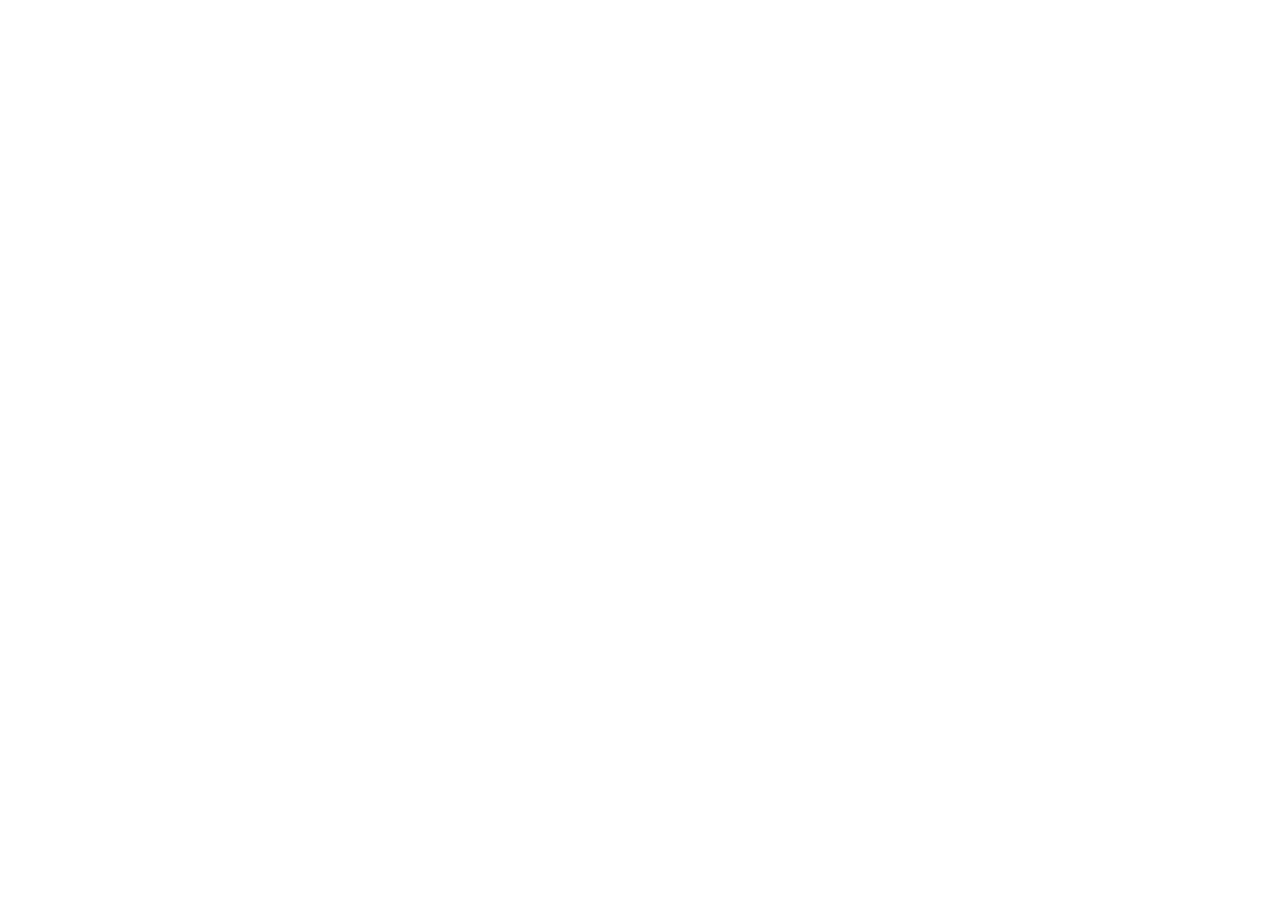
==== index.html @ 8cd9cd70 "Create index.html" ====
<!DOCTYPE html>
<html lang="en">
  <head>
    <meta charset="UTF-8" />
    <link rel="icon" type="image/svg+xml" href="/favicon.svg" />
    <meta name="viewport" content="width=device-width, initial-scale=1.0" />
    <title>Atakan Karakuş | Portfolio</title>
    <script>
      // This config is necessary to enable dark mode with the class strategy when using the CDN
      tailwind.config = {
        darkMode: 'class',
      }
    </script>
    <script src="https://cdn.tailwindcss.com"></script>
    <link rel="preconnect" href="https://fonts.googleapis.com">
    <link rel="preconnect" href="https://fonts.gstatic.com" crossorigin>
    <link href="https://fonts.googleapis.com/css2?family=Roboto:wght@300;400;500;700&display=swap" rel="stylesheet">
    <style>
      body {
        font-family: 'Roboto', sans-serif;
      }
      /* For smooth scrolling */
      html {
        scroll-behavior: smooth;
      }
      /* For typewriter cursor blinking animation */
      @keyframes blink {
        0%, 100% { opacity: 1; }
        50% { opacity: 0; }
      }
      .animate-blink {
        animation: blink 1s step-end infinite;
      }
      /* For background floating animation */
      @keyframes float {
        0% { transform: translateY(0px) rotate(0deg); }
        50% { transform: translateY(-25px) rotate(180deg); }
        100% { transform: translateY(0px) rotate(360deg); }
      }
    </style>
  <script type="importmap">
{
  "imports": {
    "react/": "https://aistudiocdn.com/react@^19.1.1/",
    "react": "https://aistudiocdn.com/react@^19.1.1",
    "react-dom/": "https://aistudiocdn.com/react-dom@^19.1.1/"
  }
}
</script>
</head>
  <body>
    <div id="root"></div>
    <script type="module" src="./index.tsx"></script>
  </body>
</html>
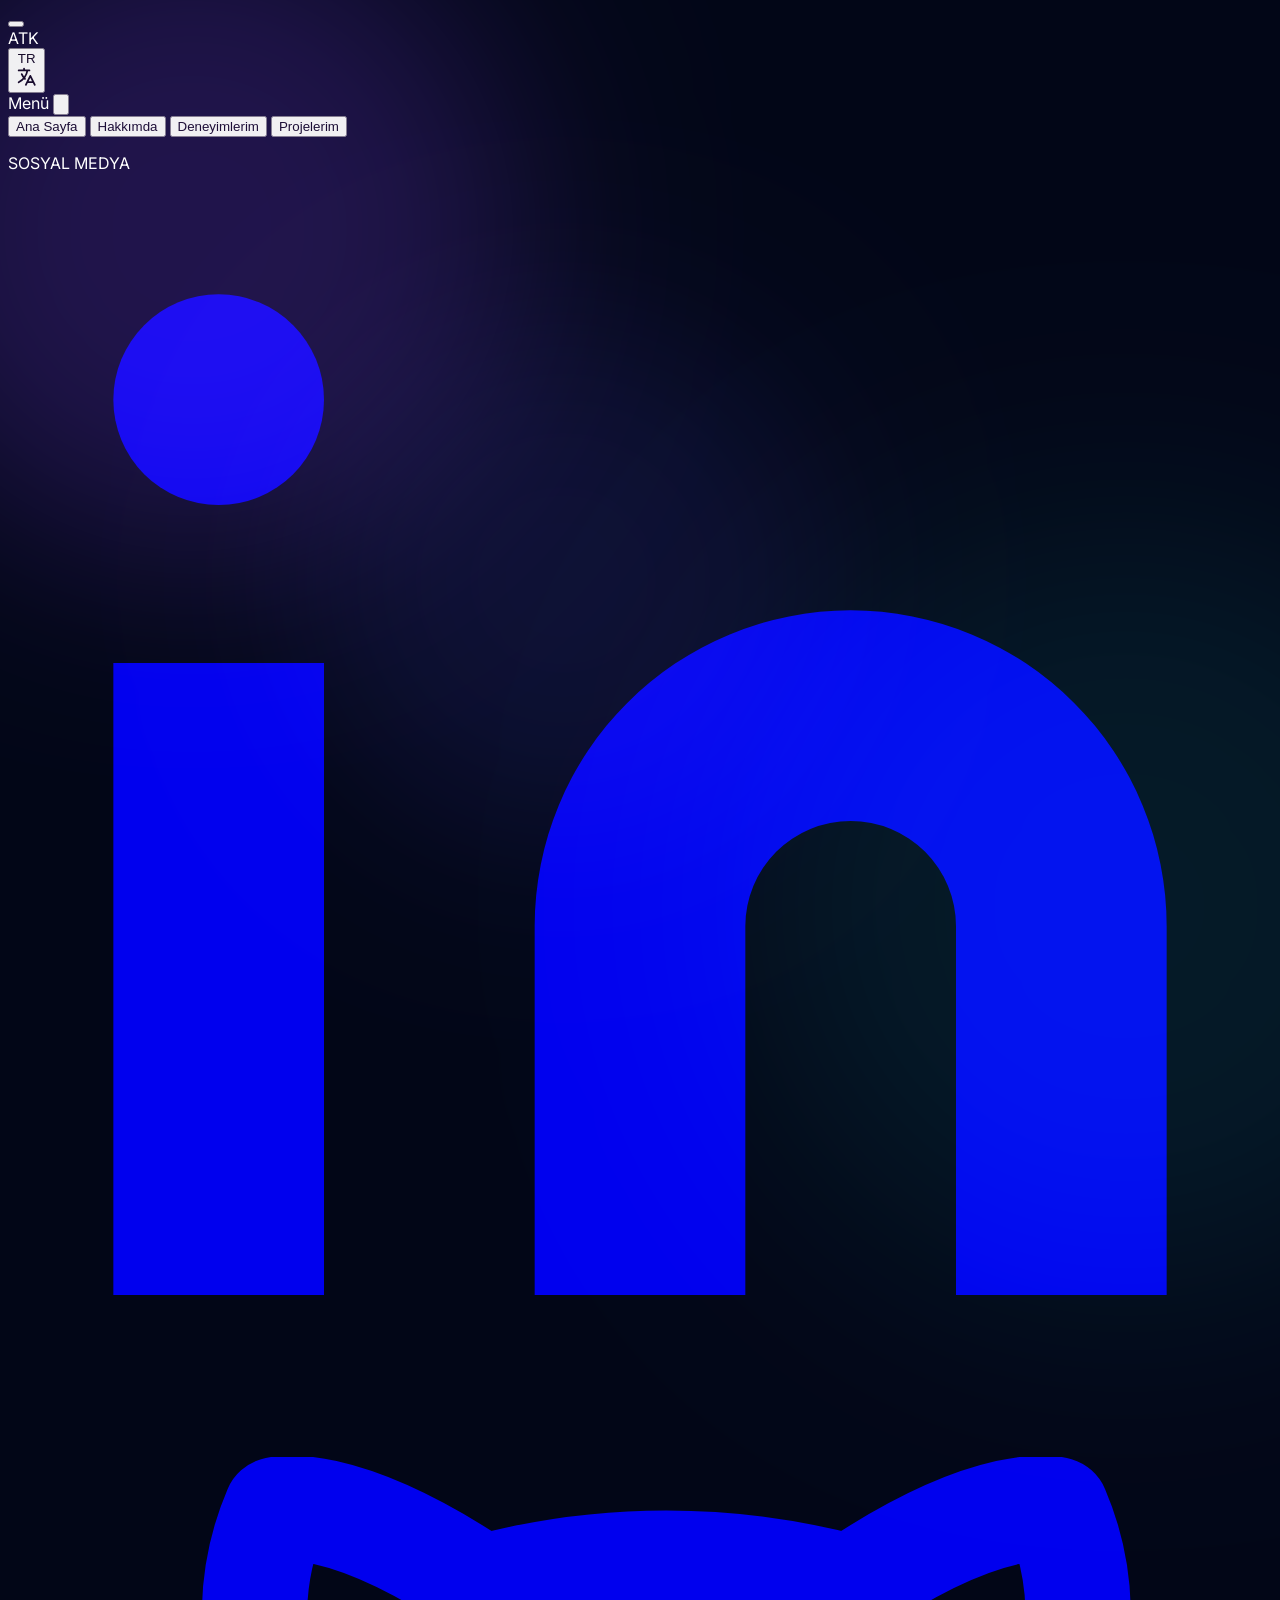
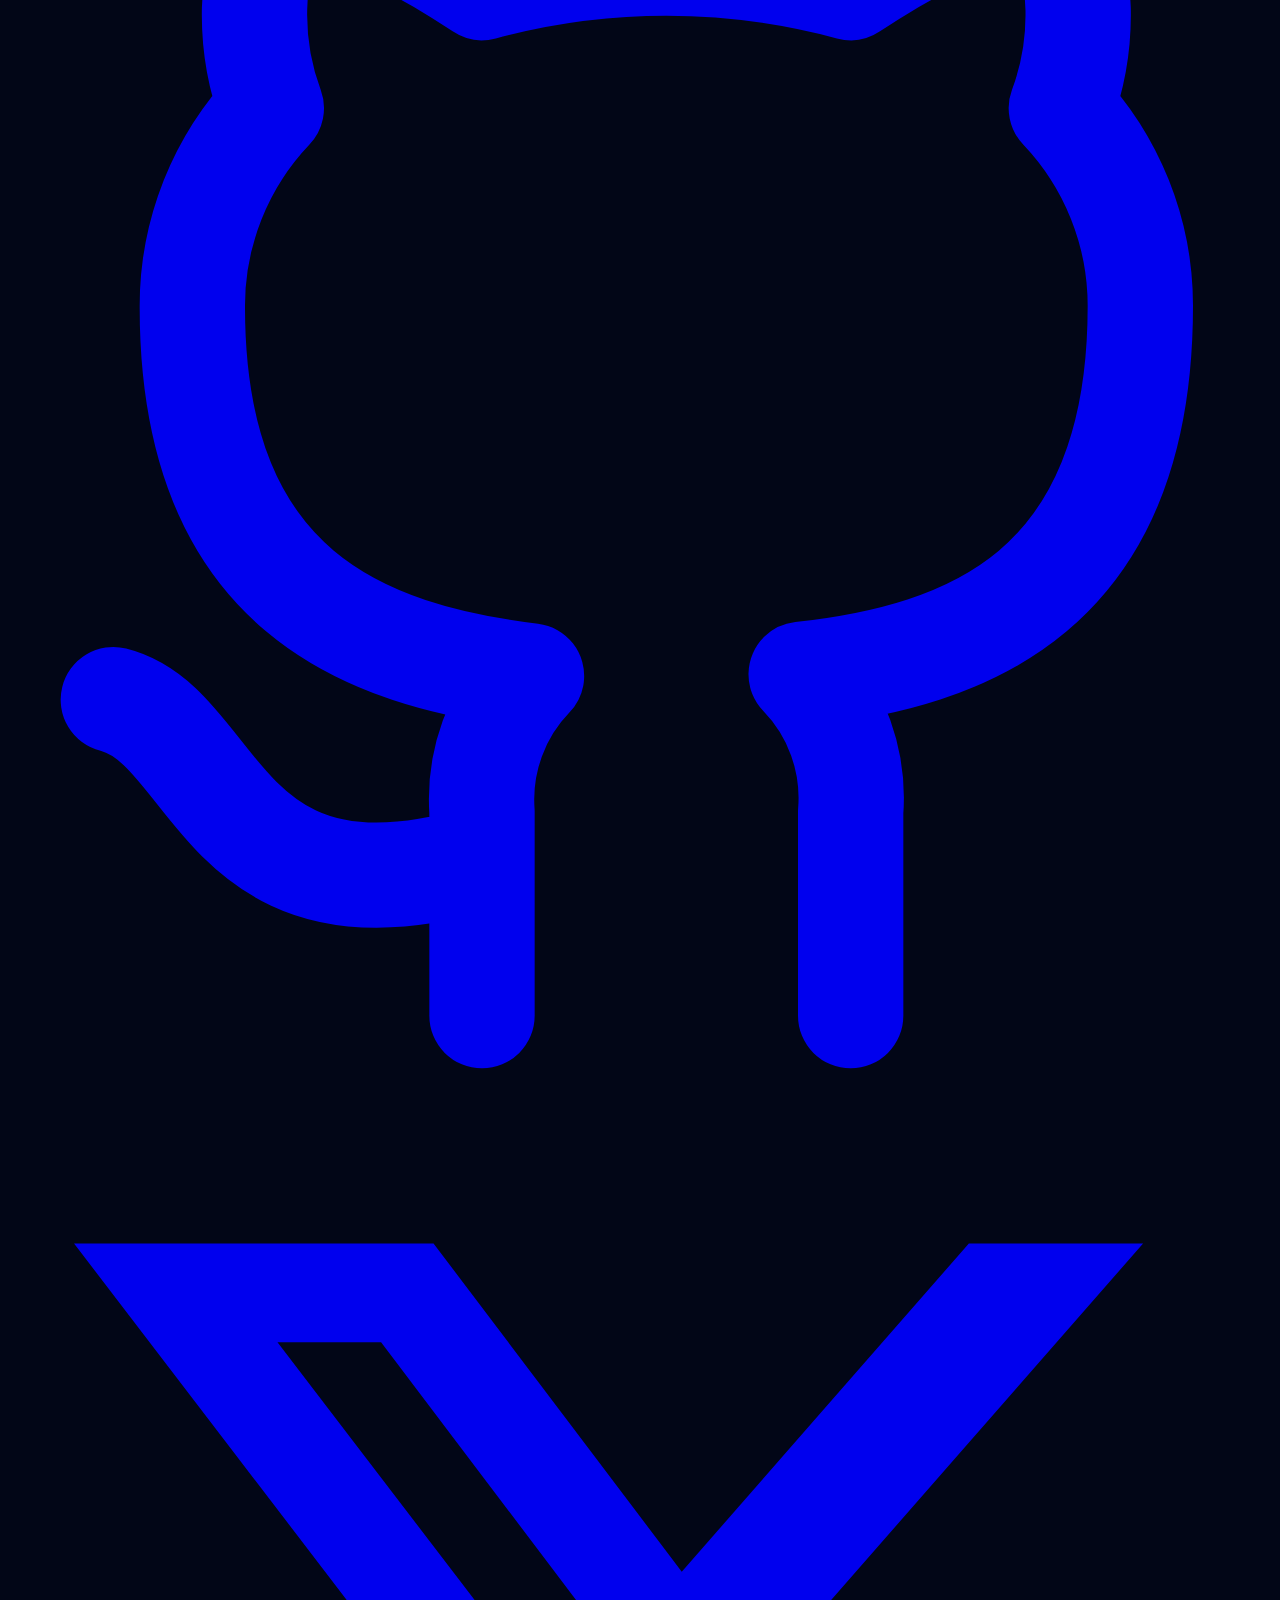
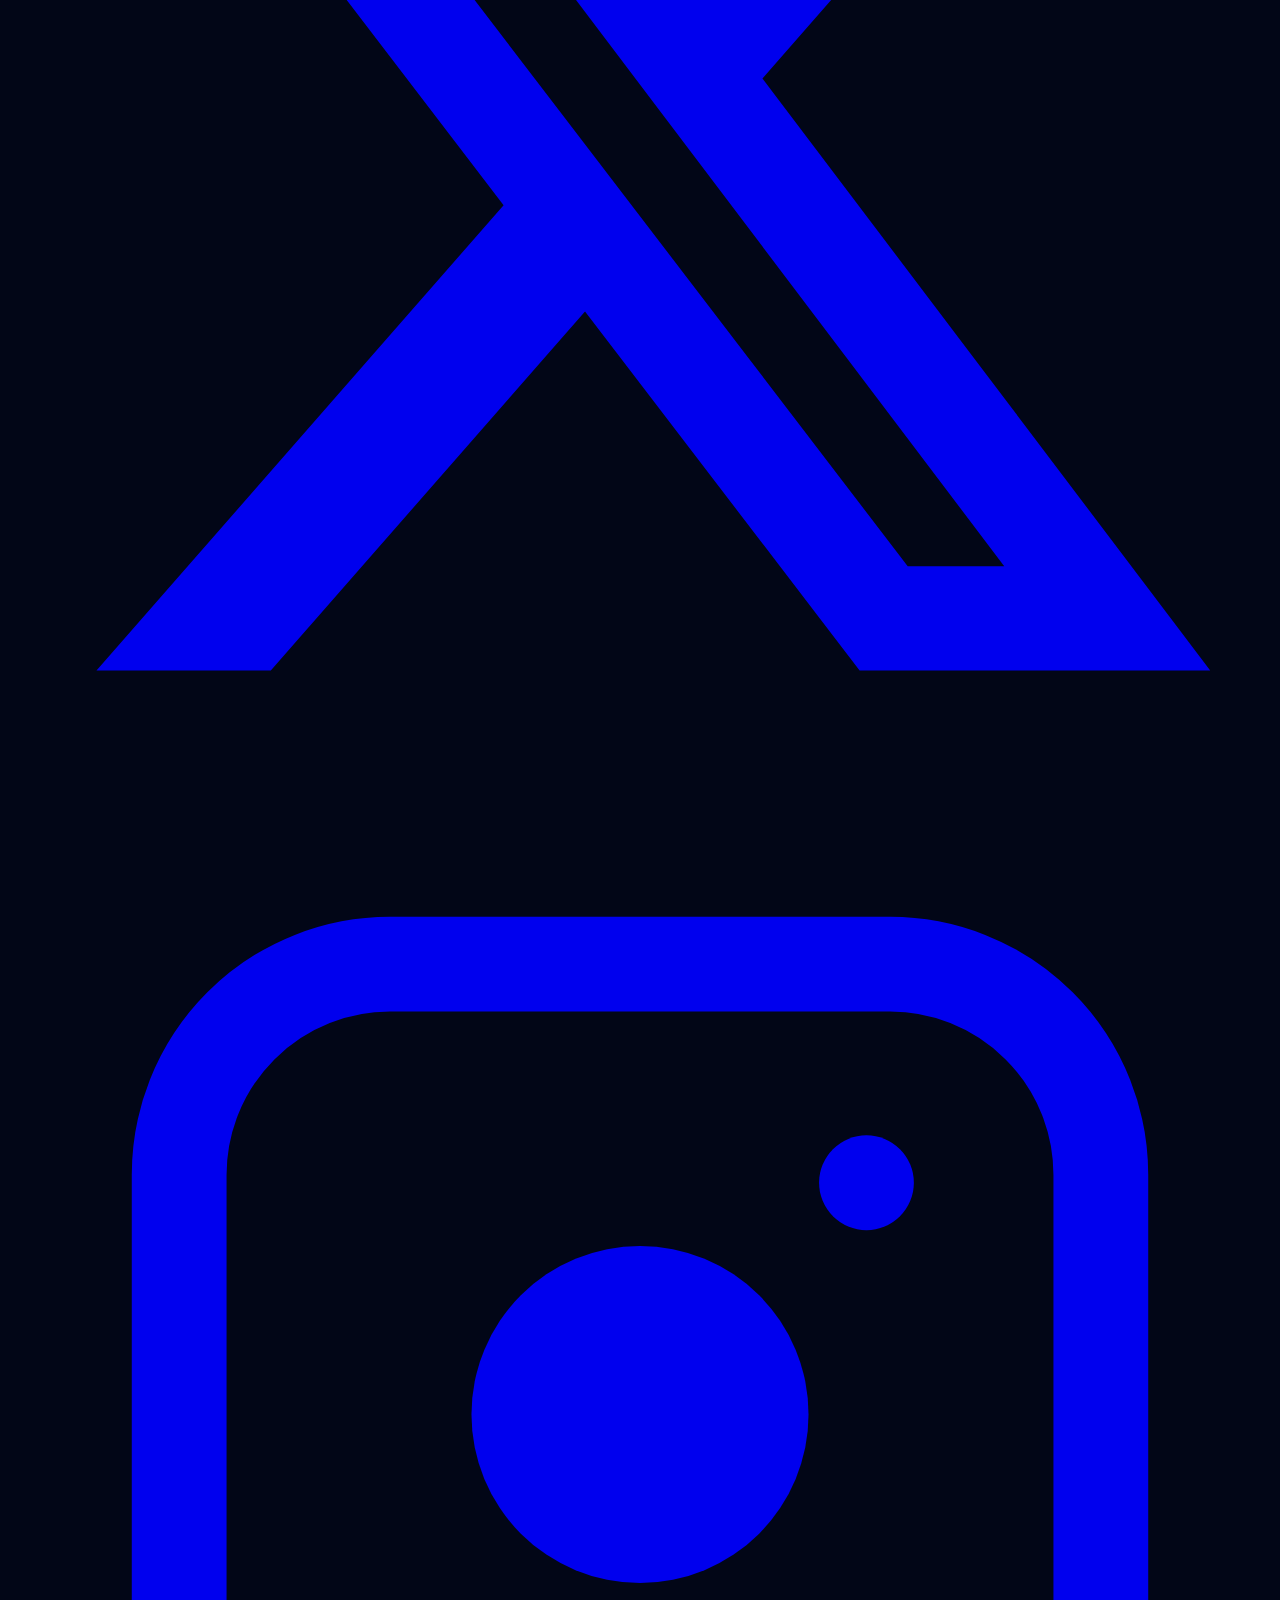
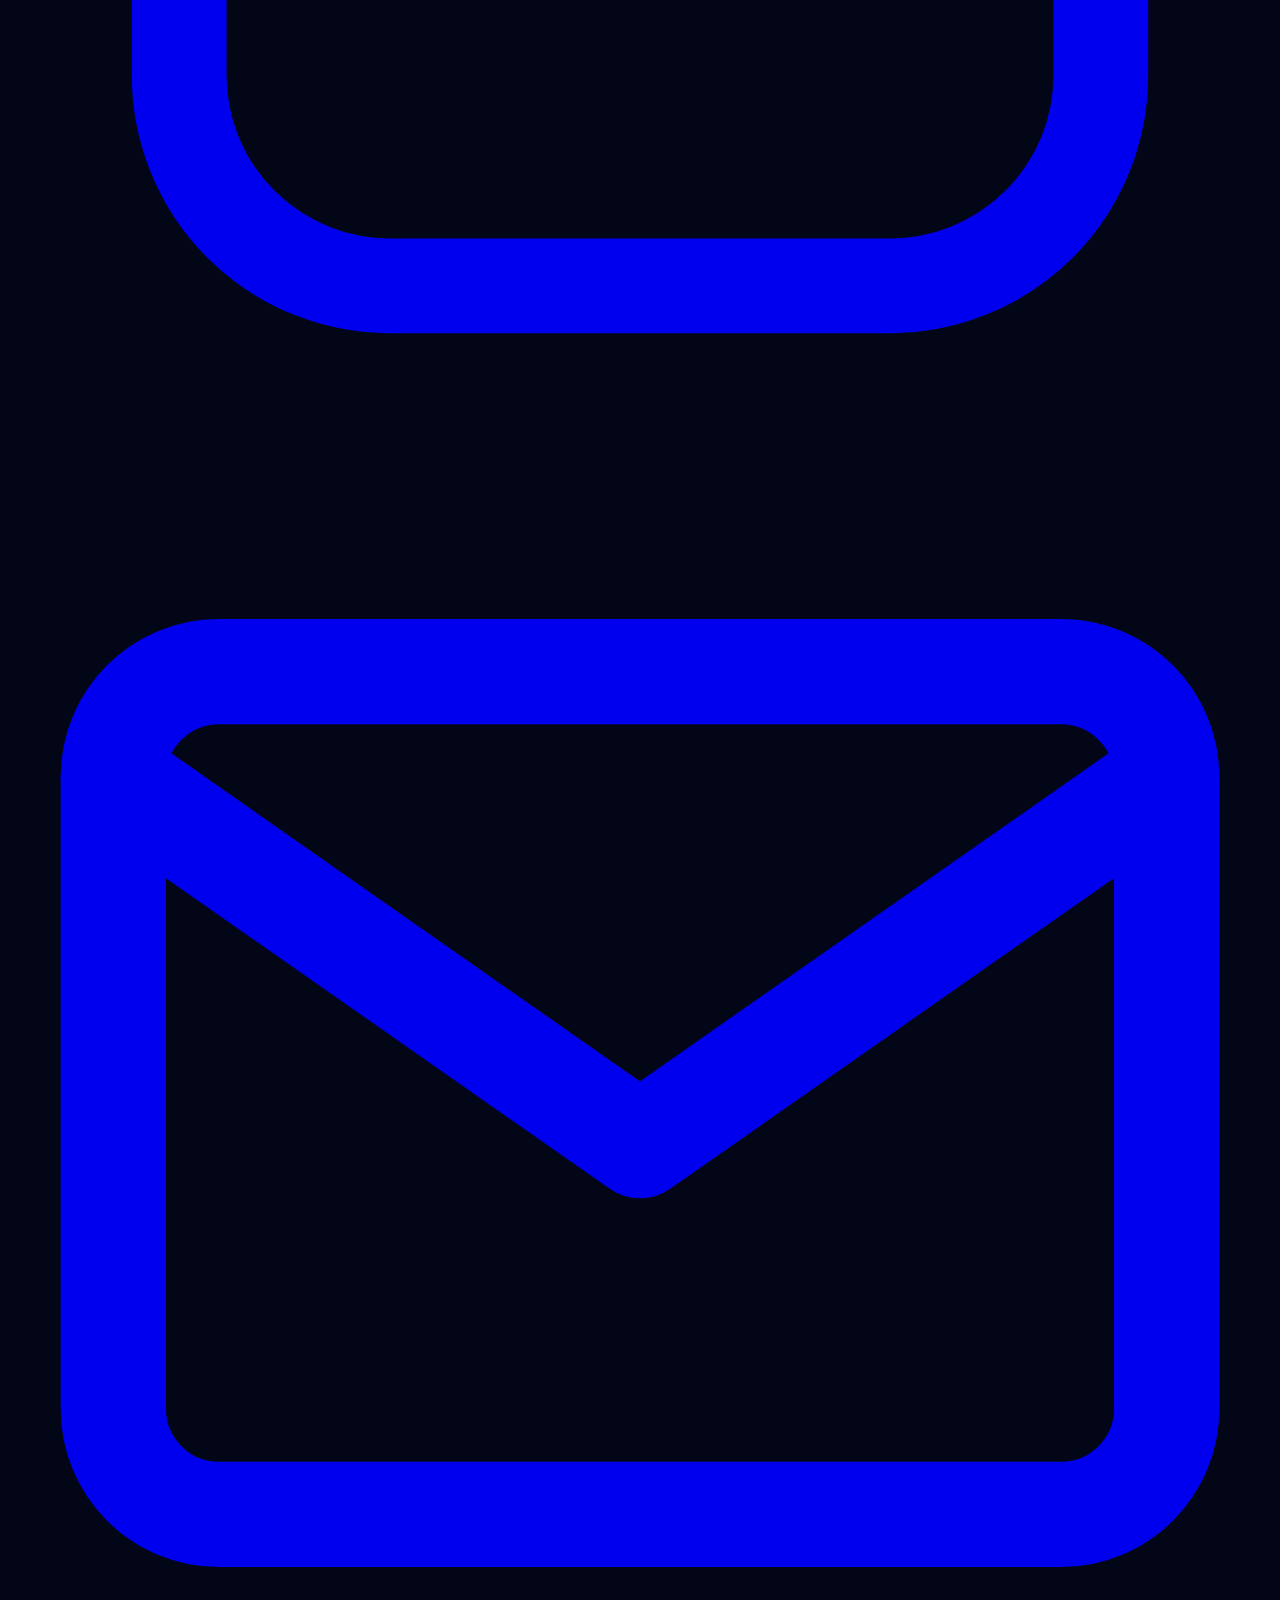
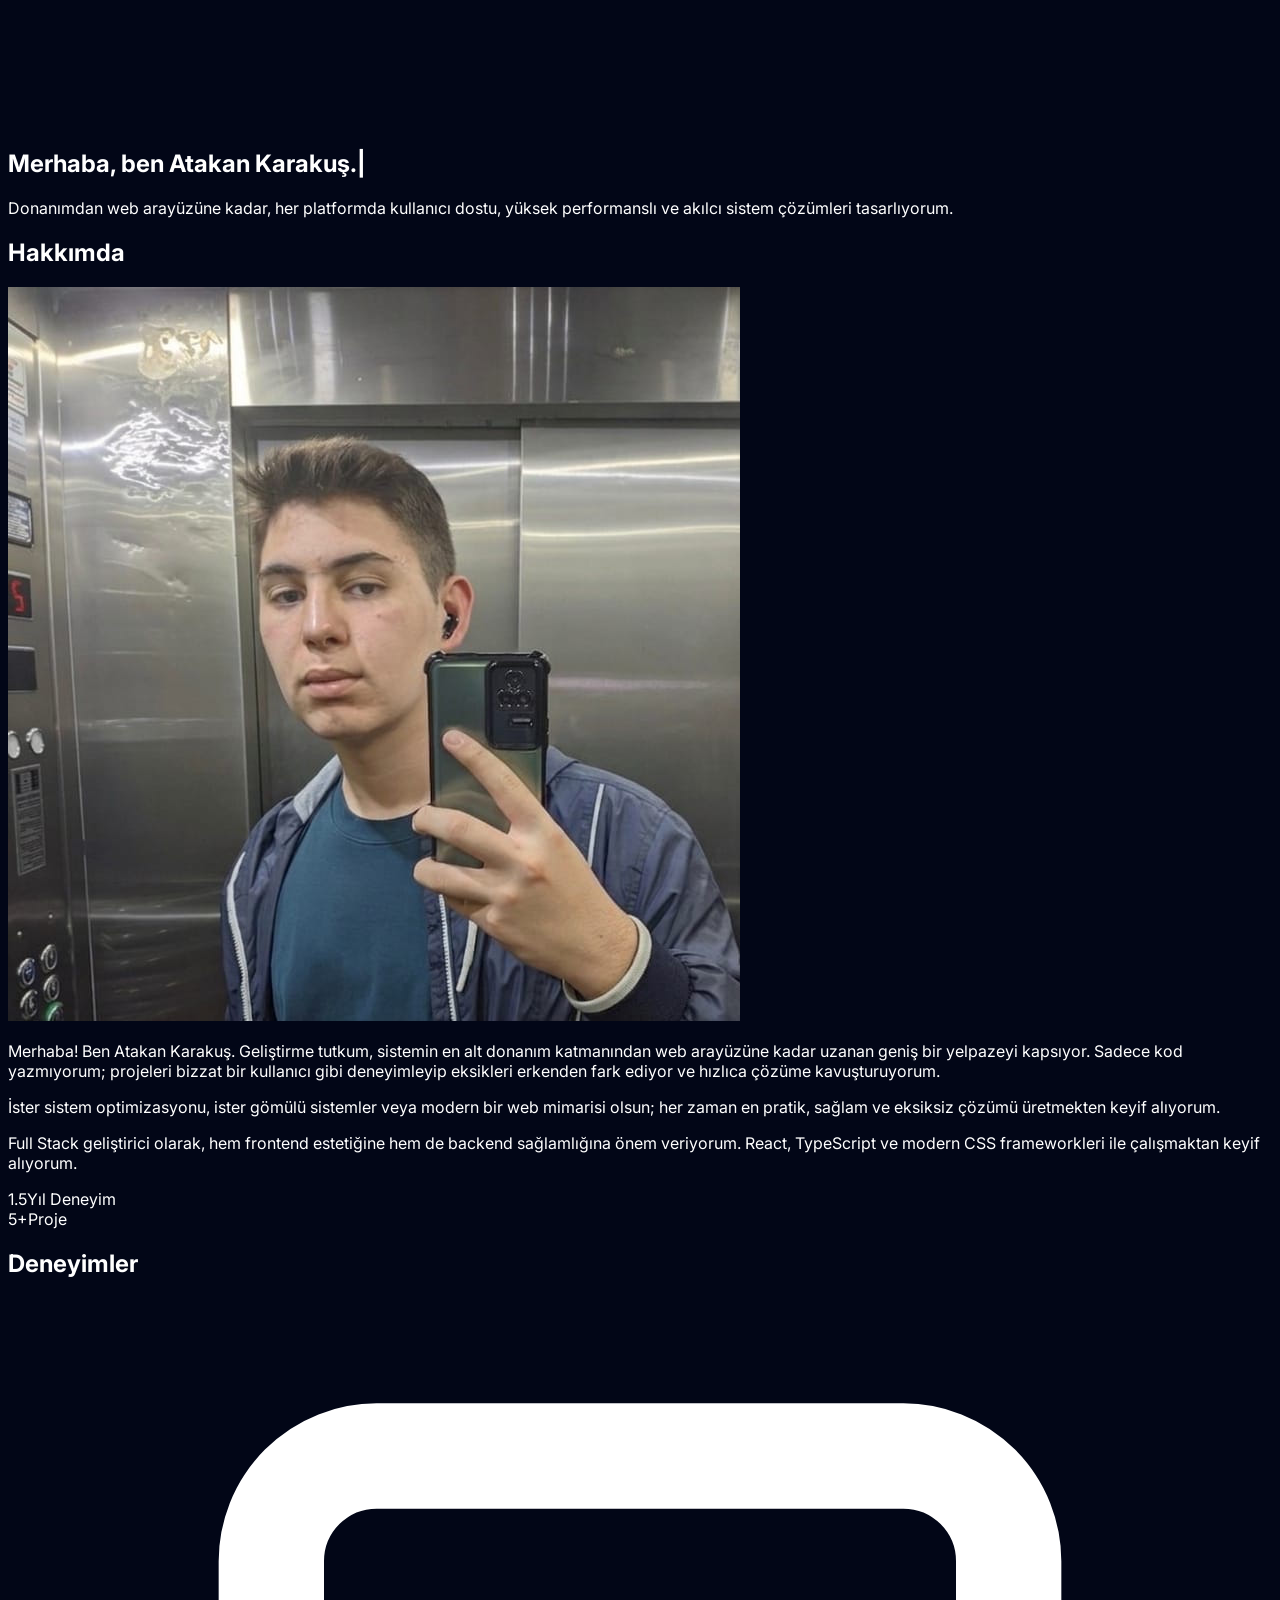
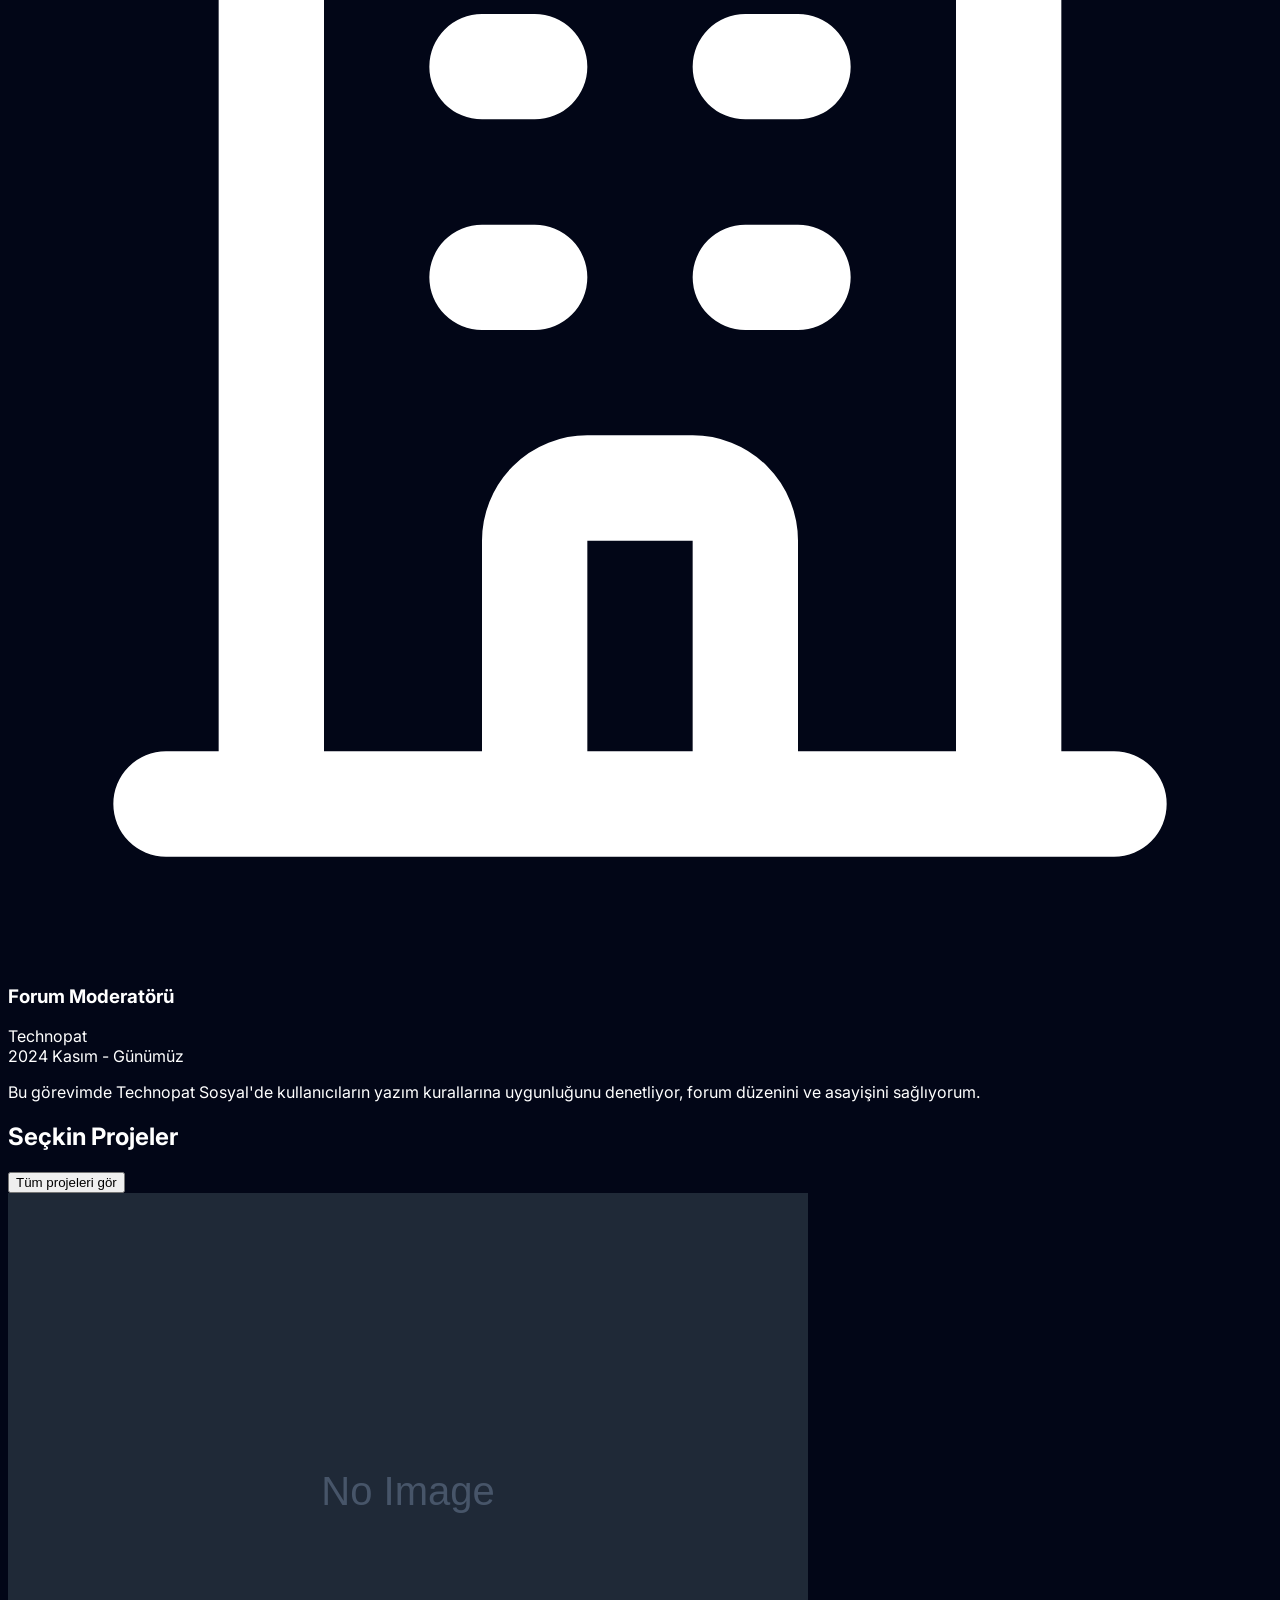
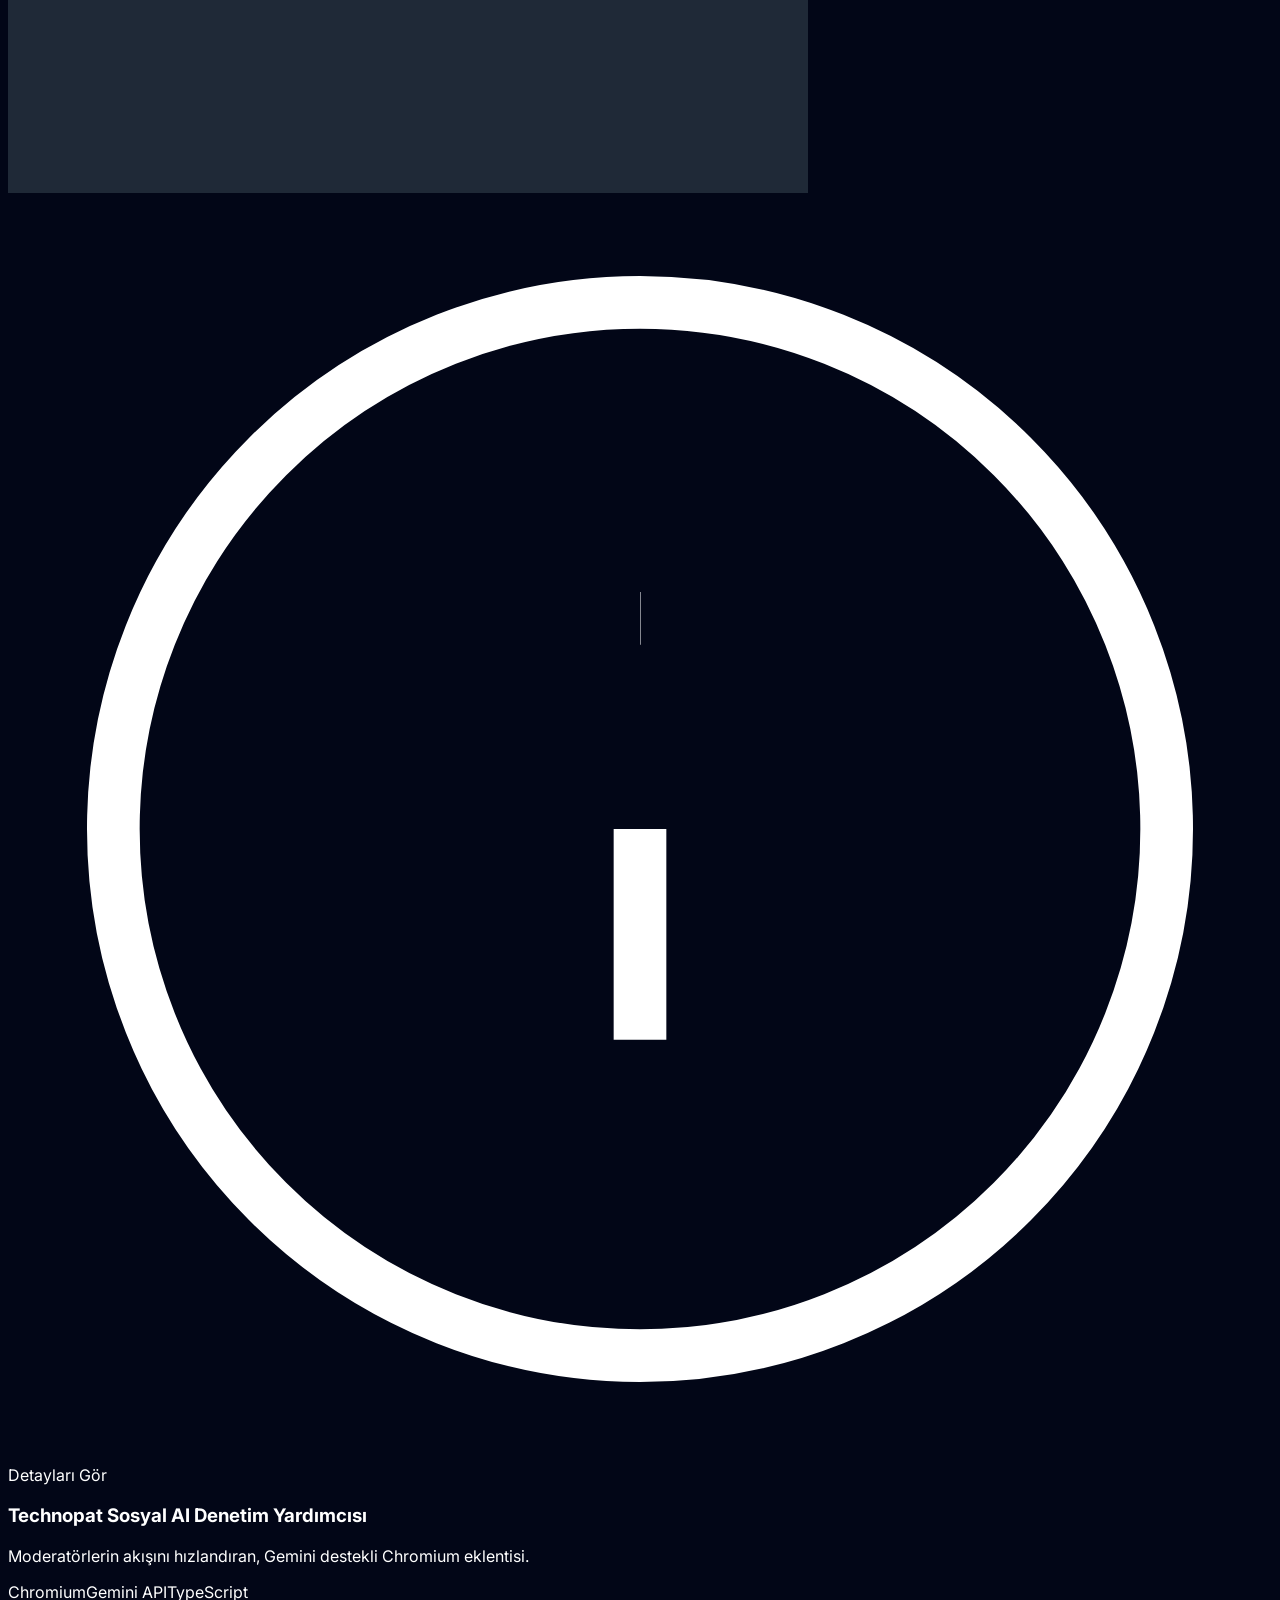
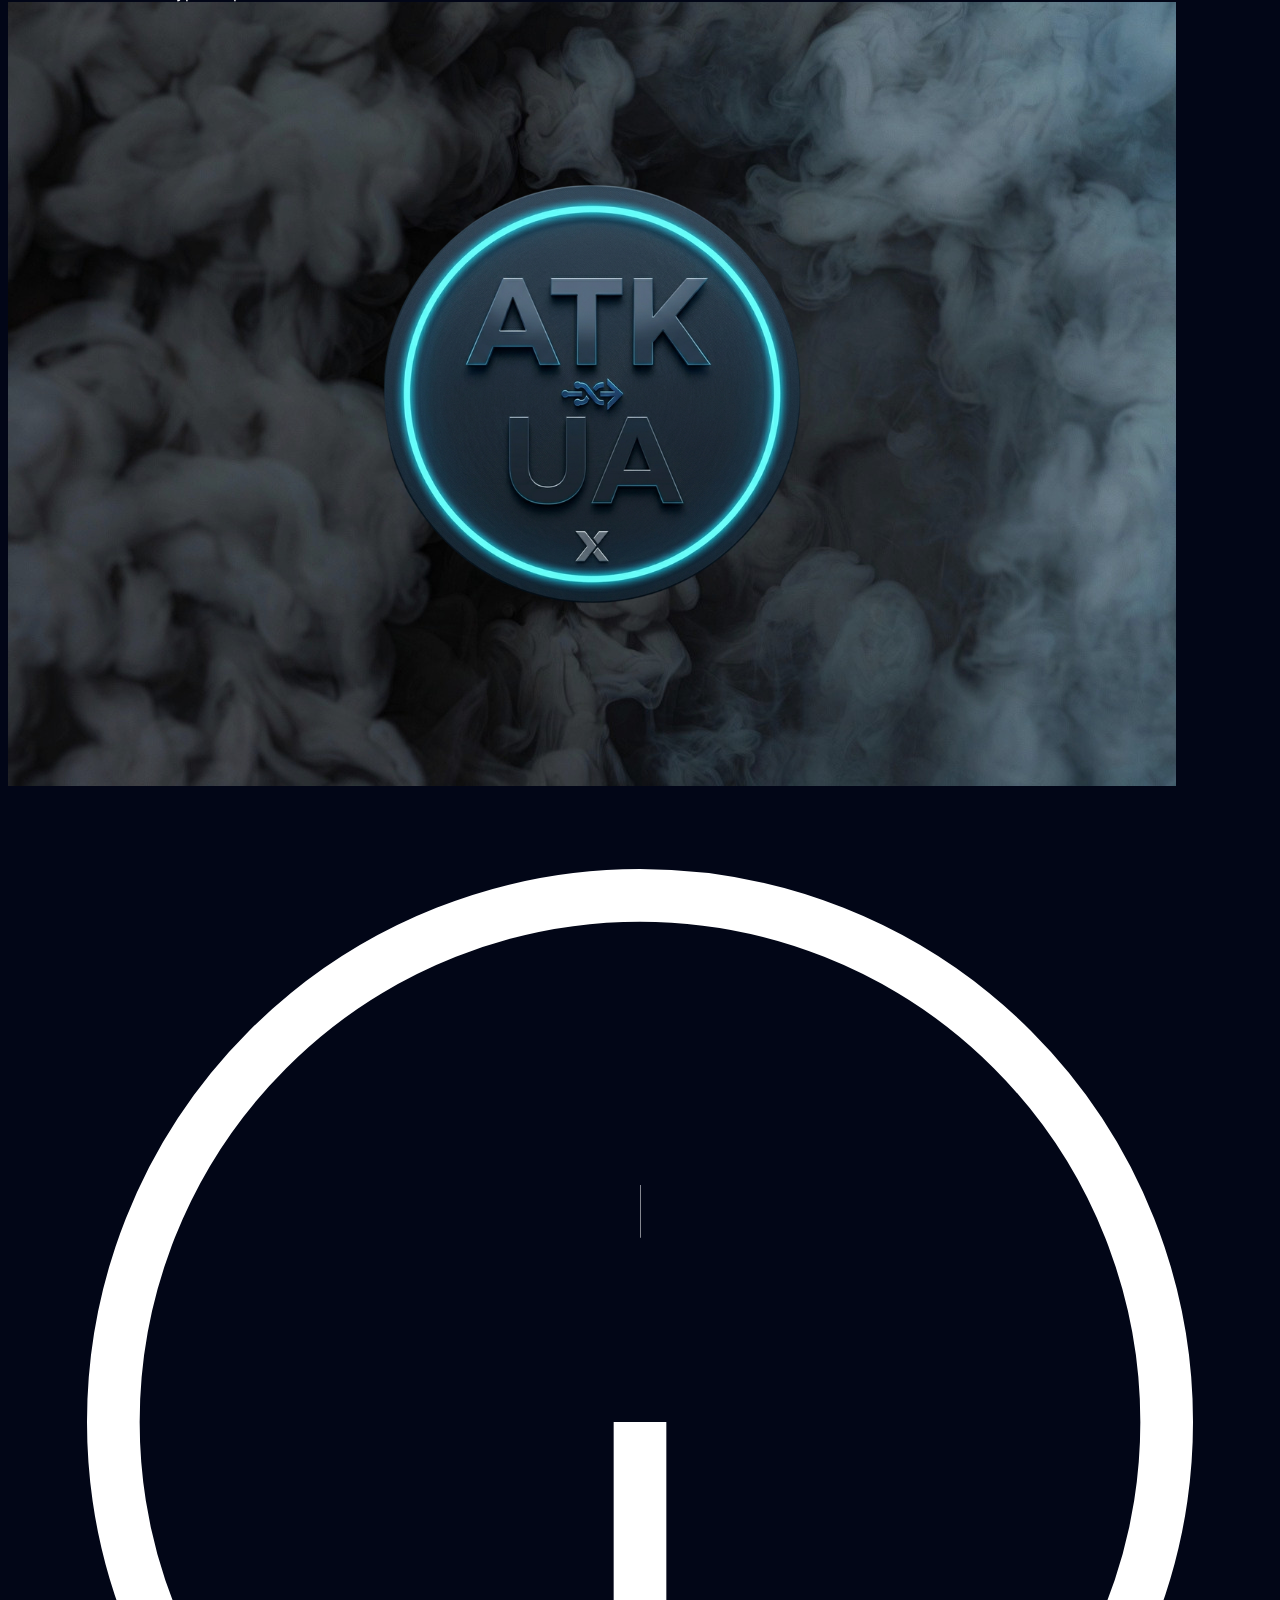
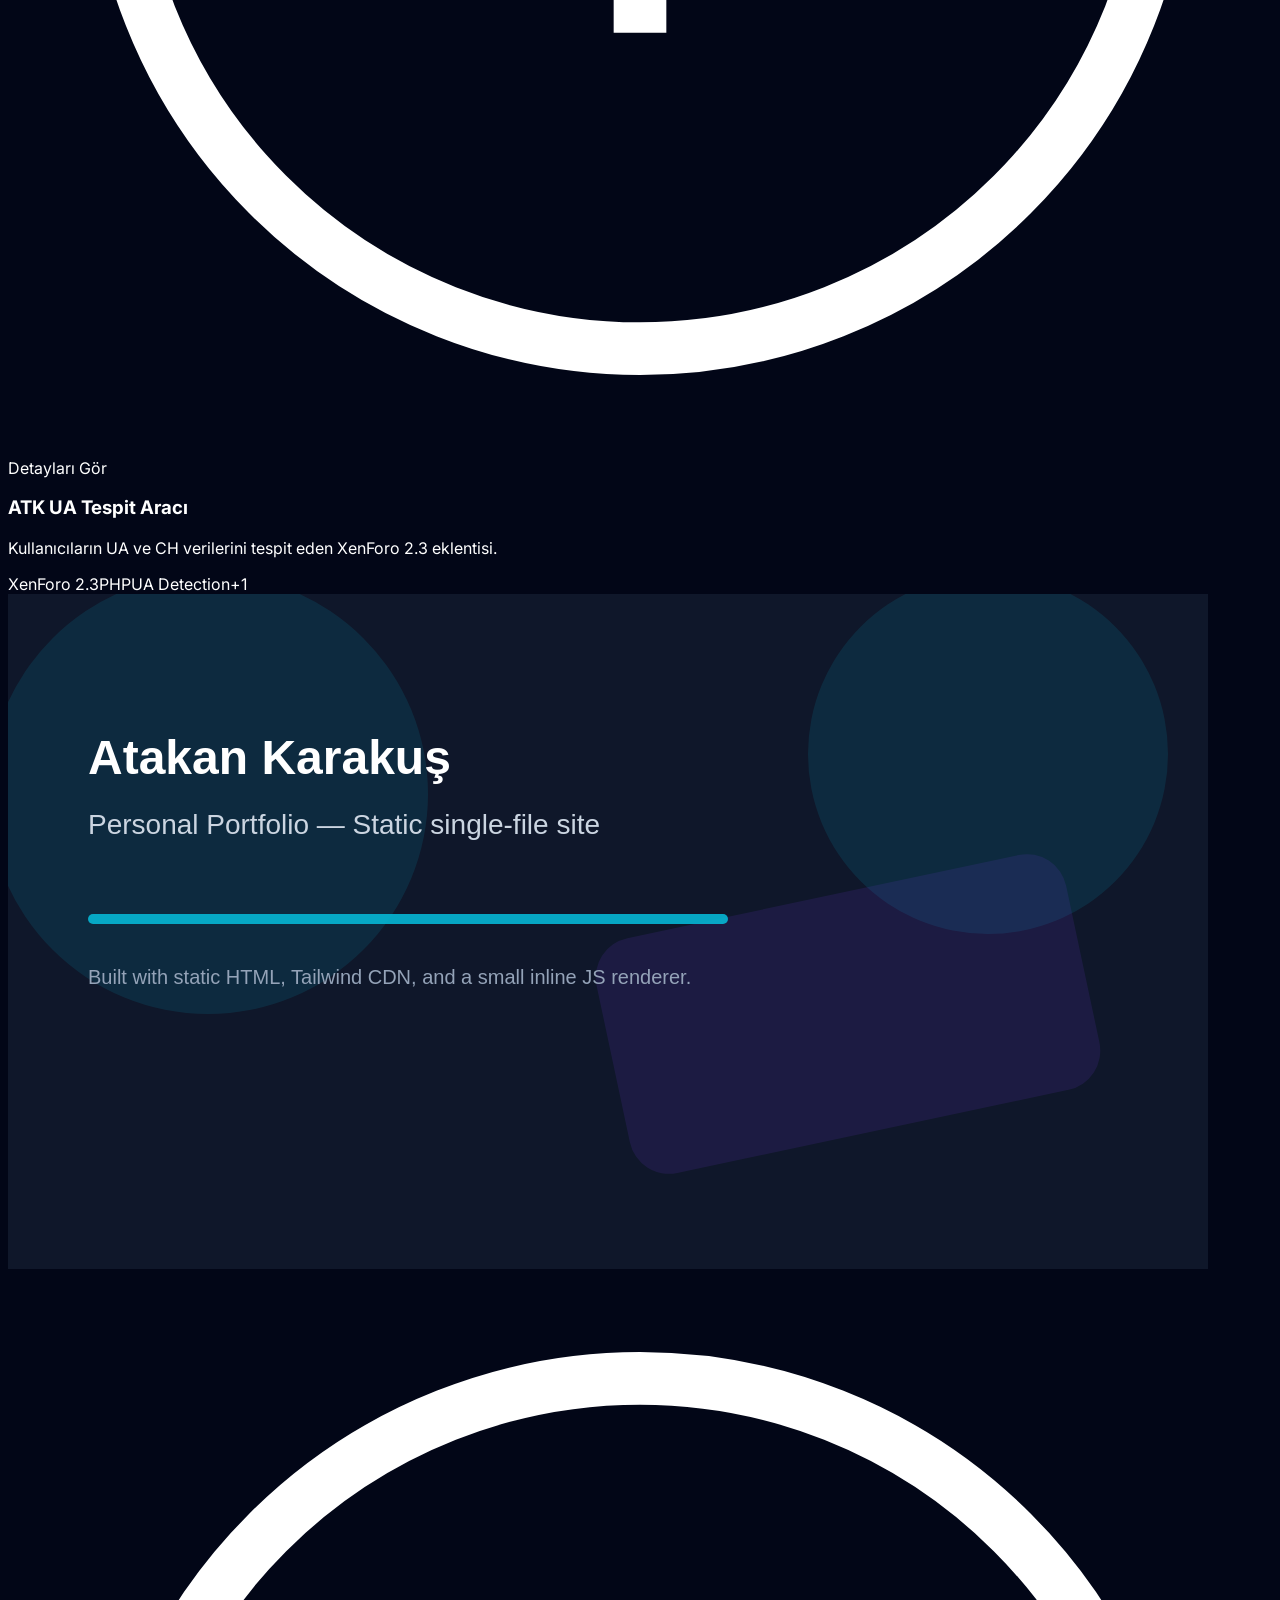
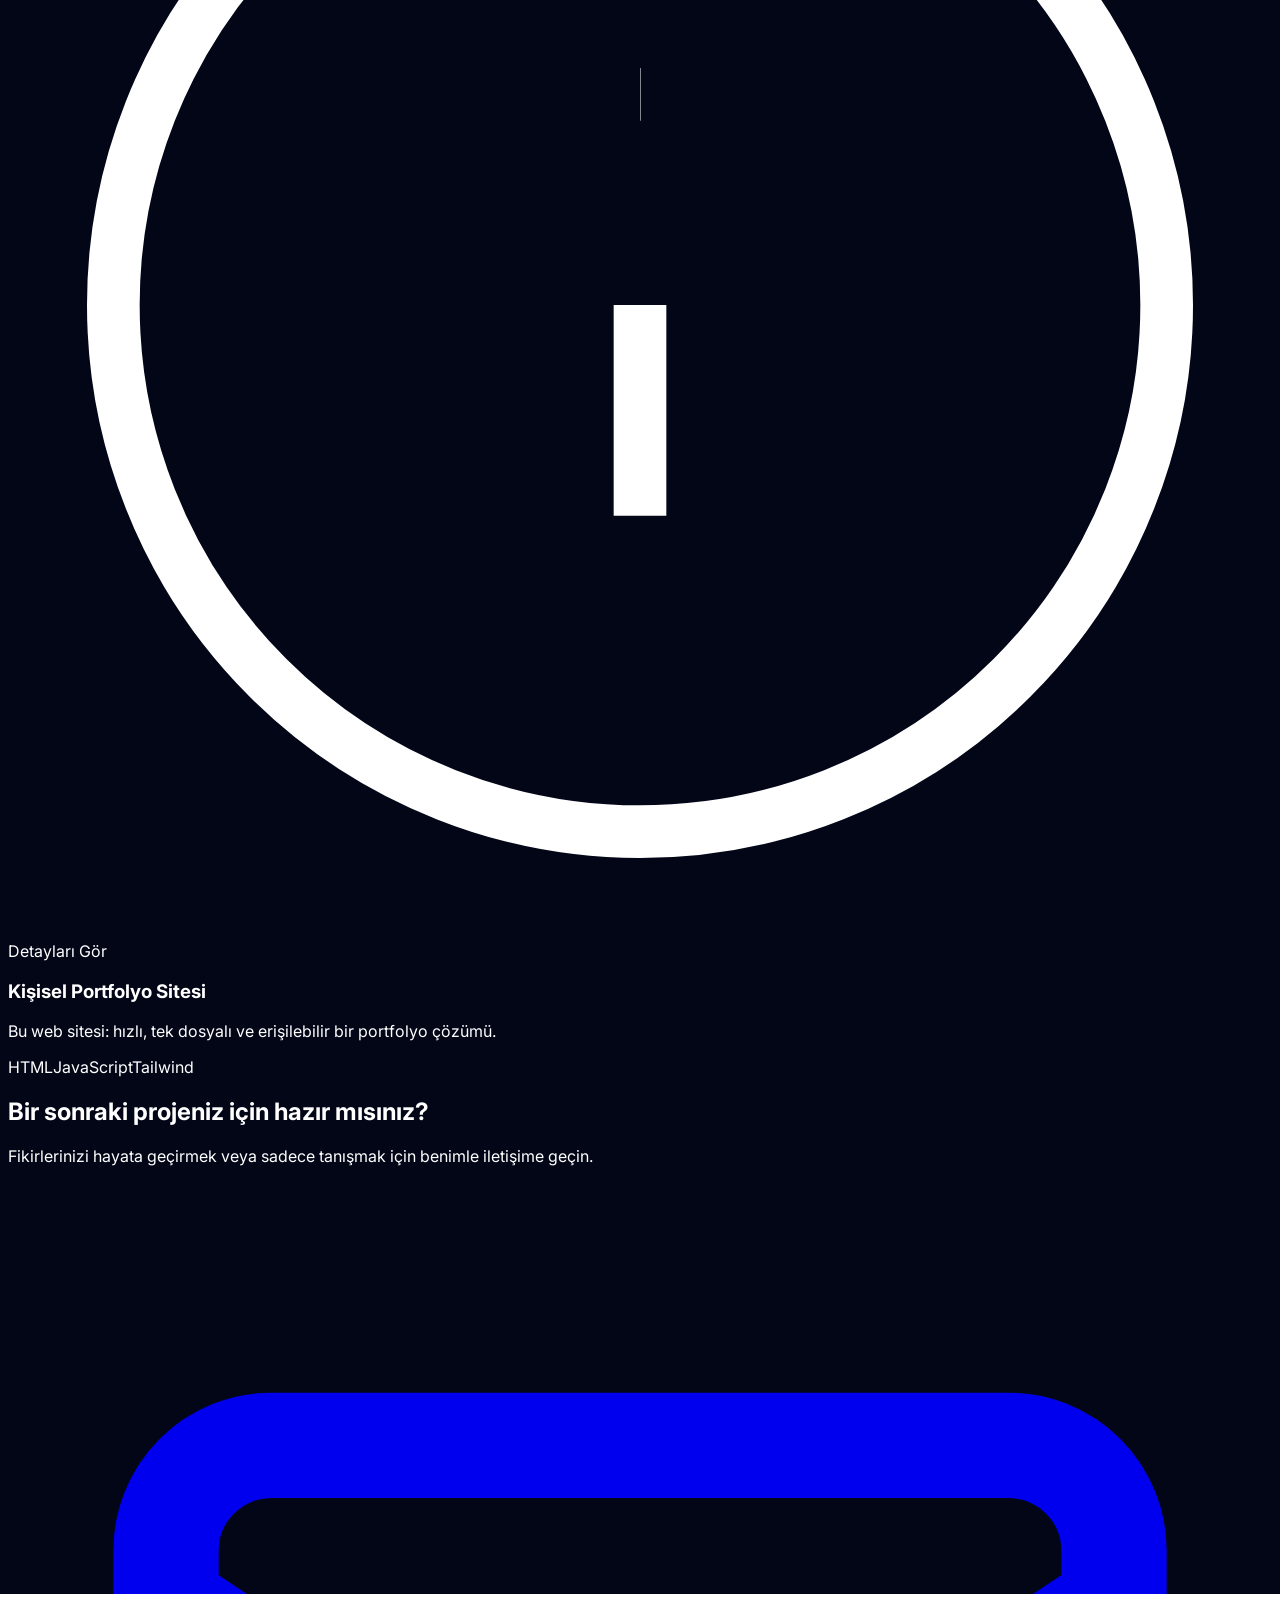
==== commit 570c193d: "Dosyaların Repoya Yüklenmesi" ====
--- a/index.html
+++ b/index.html
@@ -1,55 +1,710 @@
+
 <!DOCTYPE html>
-<html lang="en">
-  <head>
+<html lang="tr">
+<head>
     <meta charset="UTF-8" />
-    <link rel="icon" type="image/svg+xml" href="/favicon.svg" />
     <meta name="viewport" content="width=device-width, initial-scale=1.0" />
-    <title>Atakan Karakuş | Portfolio</title>
+    <title>Atakan Karakuş | Portfolyo</title>
+    <!-- Tailwind CSS (CDN) -->
+    <script src="https://cdn.tailwindcss.com"></script>
+    <!-- Fonts -->
+    <link href="https://fonts.googleapis.com/css2?family=Inter:wght@300;400;500;600;700&display=swap" rel="stylesheet">
+    
+    <style>
+        :root {
+            --aurora-intensity: 0.75;
+        }
+
+        html {
+            scroll-behavior: smooth;
+        }
+
+        body {
+            font-family: 'Inter', sans-serif;
+            background-color: #020617; /* slate-950 */
+            color: white;
+            overflow-x: hidden;
+        }
+
+        .social-btn {
+            transition: transform 180ms ease, background-color 180ms ease, color 180ms ease, box-shadow 180ms ease, border-color 180ms ease;
+        }
+
+        .social-btn[data-brand="linkedin"]:hover {
+            background-color: rgba(0, 119, 181, 0.16);
+            color: #fff;
+            box-shadow: 0 0 28px rgba(0, 119, 181, 0.32);
+            border-color: rgba(0, 119, 181, 0.45);
+        }
+
+        .social-btn[data-brand="instagram"]:hover {
+            background-color: rgba(255, 255, 255, 0.08);
+            color: #fff;
+            box-shadow: 0 0 28px rgba(225, 48, 108, 0.28);
+            border-color: rgba(225, 48, 108, 0.45);
+        }
+
+        .social-btn[data-brand="x"]:hover {
+            background-color: rgba(255, 255, 255, 0.08);
+            color: #fff;
+            box-shadow: 0 0 24px rgba(255, 255, 255, 0.14);
+            border-color: rgba(255, 255, 255, 0.18);
+        }
+
+        .social-btn[data-brand="discord"]:hover {
+            background-color: rgba(88, 101, 242, 0.16);
+            color: #fff;
+            box-shadow: 0 0 28px rgba(88, 101, 242, 0.3);
+            border-color: rgba(88, 101, 242, 0.45);
+        }
+
+        .social-btn[data-brand="github"]:hover {
+            background-color: rgba(255, 255, 255, 0.08);
+            color: #fff;
+            box-shadow: 0 0 24px rgba(255, 255, 255, 0.12);
+            border-color: rgba(255, 255, 255, 0.18);
+        }
+
+        .social-btn[data-brand="mail"]:hover {
+            background-color: rgba(251, 191, 36, 0.16);
+            color: #fff;
+            box-shadow: 0 0 24px rgba(251, 191, 36, 0.22);
+            border-color: rgba(251, 191, 36, 0.35);
+        }
+
+        .project-card,
+        #project-content-dynamic {
+            min-width: 0;
+            max-width: 100%;
+            overflow: hidden;
+        }
+
+        .text-wrap-anywhere {
+            overflow-wrap: anywhere;
+            word-break: break-word;
+        }
+
+        .aurora-layer {
+            position: absolute;
+            border-radius: 9999px;
+            pointer-events: none;
+            opacity: calc(var(--layer-opacity, 0.25) * var(--aurora-intensity));
+            filter: blur(var(--layer-blur, 100px));
+            transform: translate3d(0, 0, 0);
+            mix-blend-mode: screen;
+            will-change: transform, opacity;
+        }
+
+        .settings-panel {
+            backdrop-filter: blur(18px);
+            -webkit-backdrop-filter: blur(18px);
+        }
+
+        ::-webkit-scrollbar { width: 8px; }
+        ::-webkit-scrollbar-track { background: #0f172a; }
+        ::-webkit-scrollbar-thumb { background: #334155; border-radius: 4px; }
+        ::-webkit-scrollbar-thumb:hover { background: #475569; }
+
+        @keyframes float-1 {
+            0%, 100% { transform: translate(0, 0) scale(1); }
+            50% { transform: translate(100px, 50px) scale(1.2); }
+        }
+        @keyframes float-2 {
+            0%, 100% { transform: translate(0, 0) scale(1); }
+            50% { transform: translate(-100px, -50px) scale(1.1); }
+        }
+        @keyframes float-3 {
+            0% { transform: translate(0, 0); }
+            33% { transform: translate(50px, -50px); }
+            66% { transform: translate(-50px, 50px); }
+            100% { transform: translate(0, 0); }
+        }
+
+        .animate-aurora-1 { animation: float-1 20s infinite ease-in-out alternate; }
+        .animate-aurora-2 { animation: float-2 15s infinite ease-in-out alternate; }
+        .animate-aurora-3 { animation: float-3 25s infinite linear; }
+
+        .fade-in-section { opacity: 0; transform: translateY(20px); transition: opacity 0.8s ease-out, transform 0.8s ease-out; }
+        .fade-in-section.is-visible { opacity: 1; transform: translateY(0); }
+
+        .view-section { display: none; min-height: 100vh; }
+        .view-section.active { display: block; animation: fadeIn 0.5s ease-in-out; }
+        @keyframes fadeIn { from { opacity: 0; } to { opacity: 1; } }
+
+        .noise-overlay {
+            background-image: url("data:image/svg+xml,%3Csvg viewBox='0 0 200 200' xmlns='http://www.w3.org/2000/svg'%3E%3Cfilter id='noiseFilter'%3E%3CfeTurbulence type='fractalNoise' baseFrequency='0.65' numOctaves='3' stitchTiles='stitch'/%3E%3C/filter%3E%3Crect width='100%25' height='100%25' filter='url(%23noiseFilter)'/%3E%3C/svg%3E");
+        }
+    </style>
+</head>
+<body class="antialiased selection:bg-teal-500 selection:text-white">
+    <div id="aurora-background" class="fixed inset-0 z-[-1] overflow-hidden bg-slate-950">
+        <div id="aurora-layers" class="absolute inset-0"></div>
+        <div class="absolute inset-0 opacity-[0.03] pointer-events-none mix-blend-overlay noise-overlay"></div>
+    </div>
+
+    <nav class="fixed top-0 left-0 right-0 z-50 h-20 px-6 flex items-center justify-between bg-slate-950/30 backdrop-blur-md border-b border-white/5 transition-all duration-300">
+        <button id="menu-btn" class="p-2 text-gray-300 hover:text-white hover:bg-white/10 rounded-lg transition-colors group">
+            <div class="flex flex-col gap-1.5 w-6">
+                <span class="block w-full h-0.5 bg-current transform transition-transform group-hover:bg-teal-400"></span>
+                <span class="block w-3/4 h-0.5 bg-current transform transition-transform group-hover:bg-purple-400"></span>
+                <span class="block w-full h-0.5 bg-current transform transition-transform group-hover:bg-teal-400"></span>
+            </div>
+        </button>
+        <div class="absolute left-1/2 top-1/2 -translate-x-1/2 -translate-y-1/2 cursor-pointer select-none" onclick="navigateTo('home')">
+            <div class="text-3xl font-extrabold tracking-[0.2em] leading-none"><span class="text-teal-400">A</span><span class="text-white">T</span><span class="text-teal-400">K</span></div>
+        </div>
+        <button onclick="toggleLanguage()" class="flex items-center gap-2 px-3 py-1.5 rounded-full bg-white/5 hover:bg-white/10 border border-white/5 transition-all text-sm font-medium text-gray-300 hover:text-white">
+            <span id="lang-display">TR</span>
+            <svg class="w-4 h-4" fill="none" stroke="currentColor" viewBox="0 0 24 24"><path stroke-linecap="round" stroke-linejoin="round" stroke-width="2" d="M3 5h12M9 3v2m1.048 9.5A18.022 18.022 0 016.412 9m6.088 9h7M11 21l5-10 5 10M12.751 5C11.783 10.77 8.07 15.61 3 18.129"></path></svg>
+        </button>
+    </nav>
+
+    <div id="mobile-menu" class="fixed inset-0 z-50 pointer-events-none transition-opacity duration-300 opacity-0">
+        <div id="mobile-backdrop" class="absolute inset-0 bg-black/60 backdrop-blur-sm"></div>
+        <div id="mobile-drawer" class="absolute top-0 left-0 bottom-0 w-80 bg-slate-950/95 border-r border-white/10 p-8 transform -translate-x-full transition-transform duration-300 pointer-events-auto flex flex-col">
+            <div class="flex justify-between items-center mb-12">
+                <span class="text-xl font-bold bg-gradient-to-r from-teal-400 to-purple-500 bg-clip-text text-transparent" id="menu-title">Menü</span>
+                <button id="close-menu-btn" class="text-gray-400 hover:text-white p-2"><svg class="w-6 h-6" fill="none" stroke="currentColor" viewBox="0 0 24 24"><path stroke-linecap="round" stroke-linejoin="round" stroke-width="2" d="M6 18L18 6M6 6l12 12"></path></svg></button>
+            </div>
+            <nav class="flex flex-col space-y-2">
+                <button onclick="navigateTo('home', 'hero')" class="flex items-center gap-4 text-lg text-gray-300 hover:text-teal-400 hover:bg-white/5 p-3 rounded-xl transition-all"><span class="nav-text-home">Ana Sayfa</span></button>
+                <button onclick="navigateTo('home', 'about')" class="flex items-center gap-4 text-lg text-gray-300 hover:text-teal-400 hover:bg-white/5 p-3 rounded-xl transition-all"><span class="nav-text-about">Hakkımda</span></button>
+                <button onclick="navigateTo('home', 'experience')" class="flex items-center gap-4 text-lg text-gray-300 hover:text-teal-400 hover:bg-white/5 p-3 rounded-xl transition-all"><span class="nav-text-experience">Deneyimlerim</span></button>
+                <button onclick="navigateTo('home', 'projects')" class="flex items-center gap-4 text-lg text-gray-300 hover:text-teal-400 hover:bg-white/5 p-3 rounded-xl transition-all"><span class="nav-text-projects">Projelerim</span></button>
+            </nav>
+            <div class="mt-auto pt-8 border-t border-white/10">
+                <p class="text-xs text-gray-500 mb-4" id="drawer-social-title">SOSYAL MEDYA</p>
+                <div class="flex gap-3" id="drawer-socials"></div>
+            </div>
+        </div>
+    </div>
+
+    <div class="pt-20">
+        <div id="home-view" class="view-section active">
+            <section id="hero" class="min-h-screen flex flex-col justify-center items-center relative px-4 text-center pt-10 md:pt-20">
+                <div class="z-10 max-w-4xl">
+                    <h1 class="text-4xl md:text-6xl lg:text-7xl font-bold tracking-tight mb-6 h-[1.2em] md:h-auto leading-tight"><span class="text-white" id="hero-prefix"></span><span class="bg-gradient-to-r from-teal-400 via-purple-400 to-pink-400 bg-clip-text text-transparent" id="hero-name"></span><span class="animate-pulse text-teal-400">|</span></h1>
+                    <p class="text-lg md:text-xl text-gray-400 mt-6 max-w-2xl mx-auto leading-relaxed opacity-0 transition-all duration-1000 translate-y-4" id="hero-subtitle"></p>
+                </div>
+            </section>
+            <section id="about" class="py-20 px-4 md:px-8 max-w-7xl mx-auto fade-in-section">
+                <div class="bg-white/5 backdrop-blur-lg border border-white/10 rounded-2xl p-8 md:p-12 relative overflow-hidden">
+                    <h2 class="text-3xl md:text-4xl font-bold mb-8 text-white flex items-center gap-3"><span class="w-2 h-8 bg-teal-400 rounded-full inline-block"></span><span id="about-title">Hakkımda</span></h2>
+                    <div class="grid md:grid-cols-5 gap-12 items-center">
+                        <div class="md:col-span-2 flex justify-center"><div class="relative group w-48 h-48 md:w-64 md:h-64"><div class="absolute inset-0 bg-gradient-to-r from-teal-400 via-purple-500 to-pink-500 rounded-full blur opacity-75 group-hover:opacity-100 transition-opacity duration-500 animate-pulse"></div><img id="profile-img" src="" alt="Profile" class="relative w-full h-full object-cover rounded-full border-4 border-slate-900 group-hover:scale-[1.02] transition-transform duration-500"></div></div>
+                        <div class="md:col-span-3 space-y-6 text-gray-300 leading-relaxed text-lg" id="about-text"></div>
+                    </div>
+                </div>
+            </section>
+            <section id="experience" class="py-20 px-4 md:px-8 max-w-5xl mx-auto fade-in-section"><h2 class="text-3xl md:text-4xl font-bold mb-12 text-white flex items-center gap-3"><span class="w-2 h-8 bg-purple-400 rounded-full inline-block"></span><span id="experience-title">Deneyimler</span></h2><div class="relative border-l-2 border-white/10 ml-3 md:ml-6 space-y-12" id="experience-list"></div></section>
+            <section id="projects" class="py-20 px-4 md:px-8 max-w-7xl mx-auto fade-in-section"><div class="flex flex-col md:flex-row justify-between items-end mb-12 gap-4"><h2 class="text-3xl md:text-4xl font-bold text-white flex items-center gap-3"><span class="w-2 h-8 bg-pink-500 rounded-full inline-block"></span><span id="featured-projects-title">Seçkin Projeler</span></h2><button onclick="navigateTo('projects-page')" class="flex items-center gap-2 text-gray-400 hover:text-white transition-colors group px-4 py-2 rounded-lg hover:bg-white/5"><span id="see-all-btn-text">Tüm projeleri gör</span></button></div><div class="grid grid-cols-1 md:grid-cols-2 lg:grid-cols-3 gap-8" id="featured-projects-grid"></div></section>
+        </div>
+        <div id="projects-page-view" class="view-section px-4 md:px-8"><div class="max-w-7xl mx-auto w-full pt-12 pb-20"><div class="mb-12"><button onclick="navigateTo('home')" class="inline-flex items-center gap-2 text-teal-400 hover:text-teal-300 mb-6 transition-colors group"><span id="back-home-btn">Ana Sayfaya Dön</span></button><h1 class="text-4xl md:text-5xl font-bold text-white mb-4" id="all-projects-title">Tüm Projeler</h1><p class="text-gray-400 text-lg max-w-2xl" id="all-projects-subtitle"></p></div><div class="grid grid-cols-1 md:grid-cols-2 lg:grid-cols-3 gap-8" id="all-projects-grid"></div></div></div>
+        <div id="project-detail-view" class="view-section px-4 md:px-8"><div class="max-w-6xl mx-auto w-full pt-12 pb-20"><button onclick="navigateTo('projects-page')" class="inline-flex items-center gap-2 text-teal-400 hover:text-teal-300 mb-8 transition-colors group"><span id="back-projects-btn">Tüm Projelere Dön</span></button><div id="project-content-dynamic"></div></div></div>
+        <footer class="py-20 px-4 border-t border-white/5 bg-black/20 backdrop-blur-sm mt-auto"><div class="max-w-4xl mx-auto text-center"><div class="mb-12"><h2 class="text-2xl md:text-3xl font-bold text-white mb-6" id="footer-cta-title">Bir sonraki projeniz için hazır mısınız?</h2><p class="text-gray-400 mb-8" id="footer-cta-text">Fikirlerinizi hayata geçirmek veya sadece tanışmak için bana ulaşın.</p><a id="footer-email" href="" class="inline-flex items-center gap-3 bg-gradient-to-r from-teal-500 to-purple-600 text-white font-bold py-3 px-8 rounded-full transition-all transform hover:-translate-y-1"></a></div><div class="flex justify-center gap-6 mb-8 flex-wrap" id="social-links"></div><p class="text-gray-600 text-sm" id="footer-copyright"></p></div></footer>
+    </div>
+
     <script>
-      // This config is necessary to enable dark mode with the class strategy when using the CDN
-      tailwind.config = {
-        darkMode: 'class',
-      }
+        let currentLang = localStorage.getItem('siteLang') || 'tr';
+
+        const ROUTES = {
+            home: '#anasayfa',
+            about: '#hakkimda',
+            experience: '#deneyimler',
+            projects: '#projeler',
+            projectPrefix: '#proje/'
+        };
+
+        const VISUAL_STORAGE_KEY = 'siteVisualState';
+
+        const DEFAULT_LIGHT_LAYERS = [
+            { id: 'layer-1', color: '#7c3aed', opacity: 0.32, left: '-10%', top: '-10%', size: '50vw', blur: '100px', animationClass: 'animate-aurora-1' },
+            { id: 'layer-2', color: '#0f766e', opacity: 0.22, left: '58%', top: '58%', size: '60vw', blur: '120px', animationClass: 'animate-aurora-2' },
+            { id: 'layer-3', color: '#4f46e5', opacity: 0.18, left: '24%', top: '36%', size: '40vw', blur: '90px', animationClass: 'animate-aurora-3' }
+        ];
+
+        function loadVisualState() {
+            try {
+                const stored = localStorage.getItem(VISUAL_STORAGE_KEY);
+                if (!stored) return { intensity: 0.75, layers: DEFAULT_LIGHT_LAYERS.map(layer => ({ ...layer })) };
+                const parsed = JSON.parse(stored);
+                return {
+                    intensity: typeof parsed.intensity === 'number' ? parsed.intensity : 0.75,
+                    layers: Array.isArray(parsed.layers) && parsed.layers.length ? parsed.layers : DEFAULT_LIGHT_LAYERS.map(layer => ({ ...layer }))
+                };
+            } catch {
+                return { intensity: 0.75, layers: DEFAULT_LIGHT_LAYERS.map(layer => ({ ...layer })) };
+            }
+        }
+
+        function persistVisualState() {
+            localStorage.setItem(VISUAL_STORAGE_KEY, JSON.stringify(visualState));
+        }
+
+        function cloneLightLayer(index) {
+            const palette = ['#7c3aed', '#0f766e', '#4f46e5', '#db2777', '#f59e0b'];
+            return {
+                id: `layer-${Date.now()}-${index}`,
+                color: palette[index % palette.length],
+                opacity: 0.2,
+                left: `${10 + index * 12}%`,
+                top: `${12 + index * 8}%`,
+                size: '34vw',
+                blur: '110px',
+                animationClass: index % 3 === 0 ? 'animate-aurora-1' : index % 3 === 1 ? 'animate-aurora-2' : 'animate-aurora-3'
+            };
+        }
+
+        let visualState = loadVisualState();
+
+        const GLOBAL_CONFIG = {
+            name: 'Atakan Karakuş',
+            email: 'at4k4n.sh@gmail.com',
+            profileImage: './assets/images/home/profile.png'
+        };
+
+        const SOCIAL_LINKS = [
+            { platform: 'LinkedIn', url: 'https://tr.linkedin.com/in/atakankarakus19', id: 'linkedin' },
+            { platform: 'GitHub', url: 'https://github.com/atakan-k/', id: 'github' },
+            { platform: 'X', url: 'https://x.com/nosignal_bro', id: 'x' },
+            { platform: 'Instagram', url: 'https://www.instagram.com/at4k4n.sh/', id: 'instagram' },
+            { platform: 'Email', url: `mailto:${GLOBAL_CONFIG.email}`, id: 'mail' }
+        ];
+
+        const CONTENT_TR = {
+            nav: { home: 'Ana Sayfa', about: 'Hakkımda', experience: 'Deneyimlerim', projects: 'Projelerim', menuTitle: 'Menü', socialTitle: 'SOSYAL MEDYA' },
+            hero: { prefix: 'Merhaba, ben ', subtitle: 'Donanımdan web arayüzüne kadar, her platformda kullanıcı dostu, yüksek performanslı ve akılcı sistem çözümleri tasarlıyorum.' },
+            about: { title: 'Hakkımda', text: [`Merhaba! Ben <span class="text-white font-semibold">${GLOBAL_CONFIG.name}</span>. Geliştirme tutkum, sistemin en alt donanım katmanından web arayüzüne kadar uzanan geniş bir yelpazeyi kapsıyor. Sadece kod yazmıyorum; projeleri bizzat bir kullanıcı gibi deneyimleyip eksikleri erkenden fark ediyor ve hızlıca çözüme kavuşturuyorum.`, `İster sistem optimizasyonu, ister gömülü sistemler veya modern bir web mimarisi olsun; her zaman en pratik, sağlam ve eksiksiz çözümü üretmekten keyif alıyorum.`, `Full Stack geliştirici olarak, hem frontend estetiğine hem de backend sağlamlığına önem veriyorum. React, TypeScript ve modern CSS frameworkleri ile çalışmaktan keyif alıyorum.`], stats: { yearLabel: 'Yıl Deneyim', projectLabel: 'Proje' } },
+            experience: { title: 'Deneyimler', list: [{ id: '1', company: 'Technopat', role: 'Forum Moderatörü', date: '2024 Kasım - Günümüz', description: "Bu görevimde Technopat Sosyal'de kullanıcıların yazım kurallarına uygunluğunu denetliyor, forum düzenini ve asayişini sağlıyorum.", logoUrl: 'https://encrypted-tbn0.gstatic.com/images?q=tbn:ANd9GcTRLUuVKJkFc5ZRio24z419iSd5ttqjeIdoMw&s' }] },
+            projects: { titleFeatured: 'Seçkin Projeler', titleAll: 'Tüm Projeler', subtitleAll: 'Geliştirdiğim web uygulamaları, deneysel çalışmalar ve açık kaynak katkılarının tam listesi.', btnSeeAll: 'Tüm projeleri gör', btnBackHome: 'Ana Sayfaya Dön', btnBackProjects: 'Tüm Projelere Dön', labelFeatures: 'Özellikler', labelAboutProject: 'Proje Hakkında', labelInfo: 'Proje Bilgileri', labelRole: 'Rol', labelLiveDemo: 'Canlı Demo', labelGithub: 'GitHub', textRole: 'Full Stack Dev', list: [{ id: 'technopatai', title: 'Technopat Sosyal AI Denetim Yardımcısı', description: 'Moderatörlerin akışını hızlandıran, Gemini destekli Chromium eklentisi.', longDescription: 'Bu proje, Technopat Sosyal moderatörlerinin denetim süreçlerini hızlandırmak için tasarlanmış Gemini destekli bir Chromium eklentisidir. İçerik inceleme, hızlı aksiyon ve bağlamsal karar akışlarını tek yüzeyde toplar.', features: ['Bağlamsal moderasyon önerileri', 'Hızlı aksiyon ve not akışı', 'Chromium tabanlı uzantı mimarisi', 'Gemini API entegrasyonu'], tags: ['Chromium', 'Gemini API', 'TypeScript'], imageUrl: './assets/images/projects/technopatai/cover.png', demoUrl: './demos/technopatai/index.html', githubUrl: '#' }, { id: 'atk-ua-tespit-araci', title: 'ATK UA Tespit Aracı', description: 'Kullanıcıların UA ve CH verilerini tespit eden XenForo 2.3 eklentisi.', longDescription: 'ATK UA Tespit Aracı, Technopat Sosyal üzerinde kullanılan bir XenForo 2.3 eklentisidir. Kullanıcıların kullandığı işletim sistemi ve tarayıcı bilgilerini UA ve Client Hints üzerinden tespit eder, bu bilgileri mesajlarda SVG ikonlarla gösterir ve gelişmiş admin paneli ile ayrıntılı gizlilik seçenekleri sunar.', features: ['UA ve CH tespiti', 'SVG ikonlu mesaj gösterimi', 'Profil mesajı desteği', 'Detaylı admin paneli', 'Gizleme ve görünürlük seçenekleri'], tags: ['XenForo 2.3', 'PHP', 'UA Detection', 'Client Hints'], imageUrl: './assets/images/projects/portfolio-redesign/cover.png', demoUrl: 'https://www.technopat.net/sosyal/', githubUrl: '' }, { id: 'personal-portfolio', title: 'Kişisel Portfolyo Sitesi', description: 'Bu web sitesi: hızlı, tek dosyalı ve erişilebilir bir portfolyo çözümü.', longDescription: 'Bu portfolyo sitesi, statik HTML, Tailwind CDN ve küçük bir inline JavaScript renderer kullanılarak oluşturuldu. Hedef: hızlı yükleme, basit bakım ve platformlar arası uyumluluk. Site, projeler, iletişim bilgileri ve canlı demolar için düzenlenmiş bir yapı sunar.', features: ['Tek dosyalı statik site', 'Tailwind CDN ile hızlı stil', 'Inline JS ile dinamik içerik', 'Hız ve erişilebilirlik odaklı tasarım'], tags: ['HTML', 'JavaScript', 'Tailwind'], imageUrl: './assets/images/projects/personal-portfolio/cover.svg', demoUrl: './index.html', githubUrl: '#' }] },
+            footer: { title: 'Bir sonraki projeniz için hazır mısınız?', text: 'Fikirlerinizi hayata geçirmek veya sadece tanışmak için benimle iletişime geçin.', rights: 'Tüm hakları saklıdır.' },
+            ui: { viewDetails: 'Detayları Gör' }
+        };
+
+        const CONTENT_EN = {
+            nav: { home: 'Home', about: 'About', experience: 'Experience', projects: 'Projects', menuTitle: 'Menu', socialTitle: 'SOCIAL MEDIA' },
+            hero: { prefix: 'Hello, I am ', subtitle: 'I design user-friendly, high-performance, and pragmatic system solutions across every platform — from hardware to web interfaces.' },
+            about: { title: 'About Me', text: [`Hello! I'm <span class="text-white font-semibold">${GLOBAL_CONFIG.name}</span>. My development passion spans from low-level hardware to web interfaces. I don't just write code; I use projects as a real user, spot issues early and fix them quickly.`, `Whether it's system optimization, embedded systems, or a modern web architecture, I enjoy delivering practical, robust, and complete solutions.`, `As a Full Stack developer, I value both frontend aesthetics and backend robustness. I enjoy working with React, TypeScript, and modern CSS frameworks.`], stats: { yearLabel: 'Years Exp.', projectLabel: 'Projects' } },
+            experience: { title: 'Experience', list: [{ id: '1', company: 'Technopat', role: 'Forum Moderator', date: 'November 2024 - Nowadays', description: 'In this role I moderate Technopat Social by enforcing writing standards, maintaining forum order and overall community safety.', logoUrl: 'https://encrypted-tbn0.gstatic.com/images?q=tbn:ANd9GcTRLUuVKJkFc5ZRio24z419iSd5ttqjeIdoMw&s' }] },
+            projects: { titleFeatured: 'Featured Projects', titleAll: 'All Projects', subtitleAll: 'A complete list of web applications, experimental works, and open source contributions I have developed.', btnSeeAll: 'See all projects', btnBackHome: 'Back to Home', btnBackProjects: 'Back to Projects', labelFeatures: 'Features', labelAboutProject: 'About Project', labelInfo: 'Project Info', labelRole: 'Role', labelLiveDemo: 'Live Demo', labelGithub: 'GitHub', textRole: 'Full Stack Dev', list: [{ id: 'technopatai', title: 'Technopat Social AI Moderation Assistant', description: "A Chromium extension that works with Gemini to make moderators' jobs easier.", longDescription: 'This project allows Technopat Social moderators to carry out their moderation tasks with the help of the Gemini artificial intelligence model. It keeps review context, actions, and notes in one streamlined flow.', features: ['Context-aware moderation guidance', 'Fast action and note flow', 'Chromium extension architecture', 'Gemini API integration'], tags: ['Chromium', 'Gemini API', 'TypeScript'], imageUrl: './assets/images/projects/technopatai/cover.png', demoUrl: './demos/technopatai/index.html', githubUrl: '#' }, { id: 'atk-ua-tespit-araci', title: 'ATK UA Detection Tool', description: 'A XenForo 2.3 extension that detects user OS and browser details via UA and CH.', longDescription: 'ATK UA Detection Tool is a XenForo 2.3 extension used on Technopat Social. It detects the operating system and browser that users are using through UA and Client Hints, displays this information in posts with SVG icons, and provides an advanced admin panel with detailed visibility controls.', features: ['UA and CH detection', 'SVG icon rendering in posts', 'Profile post support', 'Advanced admin panel', 'Visibility and privacy options'], tags: ['XenForo 2.3', 'PHP', 'UA Detection', 'Client Hints'], imageUrl: './assets/images/projects/portfolio-redesign/cover.png', demoUrl: '#', githubUrl: '' }, { id: 'personal-portfolio', title: 'Personal Portfolio Site', description: 'This website — a fast, single-file and accessible portfolio solution.', longDescription: 'This portfolio site is built with static HTML, the Tailwind CDN, and a small inline JavaScript renderer. It focuses on fast loading, easy maintenance, and cross-platform compatibility. The site presents projects, contact details, and live demos.', features: ['Single-file static site', 'Tailwind CDN for fast styling', 'Inline JS for dynamic content', 'Performance and accessibility focused design'], tags: ['HTML', 'JavaScript', 'Tailwind'], imageUrl: './assets/images/projects/personal-portfolio/cover.svg', demoUrl: './index.html', githubUrl: '#' }] },
+            footer: { title: 'Ready for your next project?', text: 'Contact me to bring your ideas to life or just to say hi.', rights: 'All rights reserved.' },
+            ui: { viewDetails: 'View Details' }
+        };
+
+        function getActiveData() {
+            return currentLang === 'tr' ? CONTENT_TR : CONTENT_EN;
+        }
+
+        function toggleLanguage() {
+            currentLang = currentLang === 'tr' ? 'en' : 'tr';
+            localStorage.setItem('siteLang', currentLang);
+            updateDOM();
+            renderExperience();
+            renderProjects();
+            startTypewriter();
+            setupObservers();
+        }
+
+        function getSocialButtonClass(id) {
+            const base = 'social-btn group flex items-center justify-center p-3 rounded-full border border-white/5 bg-white/5 text-gray-400 hover:scale-110';
+            switch (id) {
+                case 'linkedin': return `${base} hover:text-white`;
+                case 'instagram': return `${base} hover:text-white`;
+                case 'x': return `${base} hover:text-white`;
+                case 'discord': return `${base} hover:text-white`;
+                case 'github': return `${base} hover:text-white`;
+                case 'mail': return `${base} hover:text-white`;
+                default: return base;
+            }
+        }
+
+        function getSocialIcon(id) {
+            const cls = 'w-5 h-5';
+            switch (id) {
+                case 'instagram': return `<svg class="${cls}" viewBox="0 0 24 24" fill="none" xmlns="http://www.w3.org/2000/svg"><rect x="3.25" y="3.25" width="17.5" height="17.5" rx="4" fill="none" stroke="currentColor" stroke-width="1.8"/><circle cx="12" cy="11.8" r="3.2" fill="currentColor"/><circle cx="16.3" cy="7.4" r="0.9" fill="currentColor"/></svg>`;
+                case 'x': return `<svg class="${cls}" viewBox="0 0 24 24" fill="currentColor" stroke="none"><path d="M18.244 2.25h3.308l-7.227 8.26 8.502 11.24H16.17l-5.214-6.817L4.99 21.75H1.68l7.73-8.835L1.254 2.25H8.08l4.713 6.231zm-1.161 17.52h1.833L7.084 4.126H5.117z" /></svg>`;
+                case 'linkedin': return `<svg class="${cls}" viewBox="0 0 24 24" fill="currentColor" stroke="none"><path d="M16 8a6 6 0 0 1 6 6v7h-4v-7a2 2 0 0 0-2-2 2 2 0 0 0-2 2v7h-4v-7a6 6 0 0 1 6-6z"></path><rect x="2" y="9" width="4" height="12"></rect><circle cx="4" cy="4" r="2"></circle></svg>`;
+                case 'github': return `<svg class="${cls}" viewBox="0 0 24 24" fill="none" stroke="currentColor" stroke-width="2" stroke-linecap="round" stroke-linejoin="round"><path d="M9 19c-5 1.5-5-2.5-7-3m14 6v-3.87a3.37 3.37 0 0 0-.94-2.61c3.14-.35 6.44-1.54 6.44-7A5.44 5.44 0 0 0 20 4.77 5.07 5.07 0 0 0 19.91 1S18.73.65 16 2.48a13.38 13.38 0 0 0-7 0C6.27.65 5.09 1 5.09 1A5.07 5.07 0 0 0 5 4.77a5.44 5.44 0 0 0-1.5 3.78c0 5.42 3.3 6.61 6.44 7A3.37 3.37 0 0 0 9 18.13V22"></path></svg>`;
+                case 'mail': return `<svg class="${cls}" viewBox="0 0 24 24" fill="none" stroke="currentColor" stroke-width="2" stroke-linecap="round" stroke-linejoin="round"><path d="M4 4h16c1.1 0 2 .9 2 2v12c0 1.1-.9 2-2 2H4c-1.1 0-2-.9-2-2V6c0-1.1.9-2 2-2z"></path><polyline points="22,6 12,13 2,6"></polyline></svg>`;
+                default: return '';
+            }
+        }
+
+        function createProjectCard(project) {
+            const data = getActiveData();
+            const tagsHtml = project.tags.slice(0, 3).map(tag => `<span class="text-xs font-medium px-2 py-1 rounded bg-white/5 text-teal-200 border border-teal-900/50">${tag}</span>`).join('');
+            const extraTags = project.tags.length > 3 ? `<span class="text-xs font-medium px-2 py-1 rounded bg-white/5 text-gray-400 border border-white/5">+${project.tags.length - 3}</span>` : '';
+            return `
+            <div onclick="openProjectDetail('${project.id}')" class="project-card group relative rounded-xl overflow-hidden cursor-pointer h-full flex flex-col hover:-translate-y-1 transition-transform duration-300">
+                <div class="absolute -inset-0.5 bg-gradient-to-r from-teal-500 to-purple-600 rounded-xl opacity-0 group-hover:opacity-100 transition duration-500 blur-md group-hover:blur-lg"></div>
+                <div class="relative h-full bg-slate-900 rounded-xl border border-white/10 overflow-hidden flex flex-col z-10 min-w-0">
+                    <div class="h-48 overflow-hidden relative">
+                        <img src="${project.imageUrl}" alt="${project.title}" onerror="this.onerror=null; this.src='[data-uri]';" class="w-full h-full object-cover transition-transform duration-700 group-hover:scale-110" />
+                        <div class="absolute inset-0 bg-gradient-to-t from-slate-900 to-transparent opacity-60"></div>
+                        <div class="absolute inset-0 flex items-center justify-center opacity-0 group-hover:opacity-100 transition-opacity duration-300 bg-black/40 backdrop-blur-[2px]">
+                            <span class="flex items-center gap-2 text-white font-medium bg-black/50 px-4 py-2 rounded-full border border-white/20">
+                                <svg class="w-4 h-4" fill="none" stroke="currentColor" viewBox="0 0 24 24"><circle cx="12" cy="12" r="10"/><path d="M12 16v-4"/><path d="M12 8h.01"/></svg>
+                                ${data.ui.viewDetails}
+                            </span>
+                        </div>
+                    </div>
+                    <div class="p-6 flex-1 flex flex-col min-w-0">
+                        <h3 class="text-xl font-bold text-white mb-2 group-hover:text-teal-300 transition-colors text-wrap-anywhere">${project.title}</h3>
+                        <p class="text-gray-400 text-sm mb-4 line-clamp-3 flex-1 text-wrap-anywhere">${project.description}</p>
+                        <div class="flex flex-wrap gap-2 mb-4">${tagsHtml}${extraTags}</div>
+                    </div>
+                </div>
+            </div>`;
+        }
+
+        function createExperienceCard(exp) {
+            return `
+            <div class="relative pl-8 md:pl-12 group fade-in-section">
+                <div class="absolute top-0 left-[-9px] w-4 h-4 rounded-full bg-slate-900 border-2 border-purple-500 group-hover:bg-purple-500 transition-colors shadow-[0_0_10px_rgba(168,85,247,0.5)]"></div>
+                <div class="bg-white/5 hover:bg-white/10 backdrop-blur-md border border-white/10 rounded-xl p-6 transition-all duration-300 group-hover:border-purple-500/30">
+                    <div class="flex flex-col md:flex-row md:items-center justify-between mb-4 gap-4">
+                        <div class="flex items-center gap-4">
+                            <div class="relative w-12 h-12 shrink-0">
+                                <div class="absolute inset-0 bg-white/10 rounded-lg flex items-center justify-center text-gray-500">
+                                    <svg class="w-6 h-6" fill="none" stroke="currentColor" viewBox="0 0 24 24"><path stroke-linecap="round" stroke-linejoin="round" stroke-width="2" d="M19 21V5a2 2 0 00-2-2H7a2 2 0 00-2 2v16m14 0h2m-2 0h-5m-9 0H3m2 0h5M9 7h1m-1 4h1m4-4h1m-1 4h1m-5 10v-5a1 1 0 011-1h2a1 1 0 011 1v5m-4 0h4"></path></svg>
+                                </div>
+                                <img src="${exp.logoUrl}" alt="${exp.company}" onerror="this.style.display='none'" class="relative z-10 w-12 h-12 rounded-lg object-cover bg-white/10" />
+                            </div>
+                            <div>
+                                <h3 class="text-xl font-bold text-white group-hover:text-purple-300 transition-colors">${exp.role}</h3>
+                                <span class="text-purple-400 font-medium">${exp.company}</span>
+                            </div>
+                        </div>
+                        <span class="text-sm font-mono text-gray-400 bg-white/5 px-3 py-1 rounded-full whitespace-nowrap border border-white/5">${exp.date}</span>
+                    </div>
+                    <p class="text-gray-300 leading-relaxed text-wrap-anywhere">${exp.description}</p>
+                </div>
+            </div>`;
+        }
+
+        function renderAuroraLayers() {
+            const container = document.getElementById('aurora-layers');
+            if (!container) return;
+            document.documentElement.style.setProperty('--aurora-intensity', String(visualState.intensity));
+            container.innerHTML = visualState.layers.map((layer, index) => `
+                <div class="aurora-layer ${layer.animationClass}"
+                     style="left:${layer.left}; top:${layer.top}; width:${layer.size}; height:${layer.size}; background:${layer.color}; --layer-opacity:${layer.opacity}; --layer-blur:${layer.blur};"
+                     data-layer-index="${index}"></div>
+            `).join('');
+        }
+
+        function updateDocumentTitle(routeTitle = '') {
+            document.title = routeTitle ? `${routeTitle} | Atakan Karakuş` : 'Atakan Karakuş | Türkçe Portfolyo';
+        }
+
+        function syncRouteMetadata() {
+            const hash = window.location.hash;
+            if (hash.startsWith(ROUTES.projectPrefix) || hash.startsWith('#project/')) {
+                const id = hash.split('/')[1];
+                const project = getActiveData().projects.list.find(item => item.id === id);
+                updateDocumentTitle(project ? project.title : 'Proje');
+                return;
+            }
+            if (hash === ROUTES.projects || hash === '#projects') { updateDocumentTitle('Projeler'); return; }
+            if (hash === ROUTES.about) { updateDocumentTitle('Hakkımda'); return; }
+            if (hash === ROUTES.experience) { updateDocumentTitle('Deneyimler'); return; }
+            updateDocumentTitle();
+        }
+
+        function updateDOM() {
+            const data = getActiveData();
+            document.getElementById('lang-display').innerText = currentLang.toUpperCase();
+            document.querySelectorAll('.nav-text-home').forEach(el => el.innerText = data.nav.home);
+            document.querySelectorAll('.nav-text-about').forEach(el => el.innerText = data.nav.about);
+            document.querySelectorAll('.nav-text-experience').forEach(el => el.innerText = data.nav.experience);
+            document.querySelectorAll('.nav-text-projects').forEach(el => el.innerText = data.nav.projects);
+            document.getElementById('menu-title').innerText = data.nav.menuTitle;
+            document.getElementById('drawer-social-title').innerText = data.nav.socialTitle;
+            document.getElementById('about-title').innerText = data.about.title;
+            const aboutTextDiv = document.getElementById('about-text');
+            aboutTextDiv.innerHTML = data.about.text.map(p => `<p>${p}</p>`).join('') + `<div class="pt-4 flex gap-4"><div class="bg-slate-900/50 border border-white/10 p-4 rounded-xl flex-1 text-center hover:border-teal-500/50 transition-colors"><span class="block text-2xl font-bold text-teal-400 mb-1">1.5</span><span class="text-sm text-gray-400">${data.about.stats.yearLabel}</span></div><div class="bg-slate-900/50 border border-white/10 p-4 rounded-xl flex-1 text-center hover:border-purple-500/50 transition-colors"><span class="block text-2xl font-bold text-purple-400 mb-1">5+</span><span class="text-sm text-gray-400">${data.about.stats.projectLabel}</span></div></div>`;
+            document.getElementById('experience-title').innerText = data.experience.title;
+            document.getElementById('featured-projects-title').innerText = data.projects.titleFeatured;
+            document.getElementById('see-all-btn-text').innerText = data.projects.btnSeeAll;
+            document.getElementById('back-home-btn').innerText = data.projects.btnBackHome;
+            document.getElementById('all-projects-title').innerText = data.projects.titleAll;
+            document.getElementById('all-projects-subtitle').innerText = data.projects.subtitleAll;
+            document.getElementById('back-projects-btn').innerText = data.projects.btnBackProjects;
+            document.getElementById('footer-cta-title').innerText = data.footer.title;
+            document.getElementById('footer-cta-text').innerText = data.footer.text;
+            document.getElementById('footer-copyright').innerText = `© ${new Date().getFullYear()} ${GLOBAL_CONFIG.name}. ${data.footer.rights}`;
+            syncRouteMetadata();
+            const hash = window.location.hash;
+            if (hash.startsWith(ROUTES.projectPrefix) || hash.startsWith('#project/')) {
+                const id = hash.split('/')[1];
+                openProjectDetail(id, false);
+            }
+        }
+
+        function renderExperience() {
+            const data = getActiveData();
+            const expContainer = document.getElementById('experience-list');
+            expContainer.innerHTML = '';
+            data.experience.list.forEach(exp => { expContainer.innerHTML += createExperienceCard(exp); });
+        }
+
+        function renderProjects() {
+            const data = getActiveData();
+            const featuredContainer = document.getElementById('featured-projects-grid');
+            featuredContainer.innerHTML = '';
+            data.projects.list.slice(0, 3).forEach(proj => { featuredContainer.innerHTML += createProjectCard(proj); });
+            const allProjContainer = document.getElementById('all-projects-grid');
+            allProjContainer.innerHTML = '';
+            data.projects.list.forEach(proj => { allProjContainer.innerHTML += createProjectCard(proj); });
+        }
+
+        function init() {
+            document.getElementById('profile-img').src = GLOBAL_CONFIG.profileImage;
+            document.getElementById('profile-img').onerror = function() {
+                this.src = '[data-uri]';
+            };
+            document.getElementById('footer-email').innerHTML = `<svg class="w-5 h-5" fill="none" stroke="currentColor" viewBox="0 0 24 24"><path stroke-linecap="round" stroke-linejoin="round" stroke-width="2" d="M3 8l7.89 5.26a2 2 0 002.22 0L21 8M5 19h14a2 2 0 002-2V7a2 2 0 00-2-2H5a2 2 0 00-2 2v10a2 2 0 002 2z"></path></svg> ${GLOBAL_CONFIG.email}`;
+            document.getElementById('footer-email').href = `mailto:${GLOBAL_CONFIG.email}`;
+            const socialContainers = [document.getElementById('social-links'), document.getElementById('drawer-socials')];
+            socialContainers.forEach(container => {
+                if (!container) return;
+                container.innerHTML = '';
+                SOCIAL_LINKS.forEach(link => {
+                    const a = document.createElement('a');
+                    a.href = link.url;
+                    a.target = '_blank';
+                    a.rel = 'noopener noreferrer';
+                    a.dataset.brand = link.id;
+                    a.className = getSocialButtonClass(link.id);
+                    a.innerHTML = getSocialIcon(link.id);
+                    container.appendChild(a);
+                });
+            });
+            updateDOM();
+            renderExperience();
+            renderProjects();
+            renderAuroraLayers();
+            startTypewriter();
+            setupObservers();
+            handleHashChange();
+            window.addEventListener('hashchange', handleHashChange);
+        }
+        // Navigation Logic
+        function navigateTo(viewId, sectionId) {
+            toggleMenu(false);
+            if (viewId === 'home') {
+                let sectionHash = ROUTES.home;
+                if (sectionId === 'about') {
+                    sectionHash = ROUTES.about;
+                } else if (sectionId === 'experience') {
+                    sectionHash = ROUTES.experience;
+                } else if (sectionId === 'projects') {
+                    sectionHash = ROUTES.projects;
+                }
+                window.location.hash = sectionHash;
+            } else if (viewId === 'projects-page') {
+                window.location.hash = ROUTES.projects;
+            } else {
+                showView(viewId);
+                if(sectionId) {
+                   setTimeout(() => {
+                       const el = document.getElementById(sectionId);
+                       if(el) el.scrollIntoView({behavior: 'smooth'});
+                   }, 100);
+                } else {
+                   window.scrollTo(0,0);
+                }
+            }
+        }
+
+        function showView(viewId) {
+            document.querySelectorAll('.view-section').forEach(el => el.classList.remove('active'));
+            document.getElementById(viewId).classList.add('active');
+            window.scrollTo(0, 0);
+        }
+
+        function handleHashChange() {
+            const hash = window.location.hash;
+            if (hash.startsWith(ROUTES.projectPrefix) || hash.startsWith('#project/')) {
+                const id = hash.split('/')[1];
+                openProjectDetail(id, false); 
+            } else if (hash === ROUTES.projects || hash === '#projects') {
+                showView('projects-page-view');
+            } else {
+                showView('home-view');
+                if (hash && hash !== ROUTES.home && hash !== '#home') {
+                    const routeToSection = {
+                        [ROUTES.about.substring(1)]: 'about',
+                        [ROUTES.experience.substring(1)]: 'experience',
+                        [ROUTES.projects.substring(1)]: 'projects',
+                        home: 'hero'
+                    };
+                    const id = routeToSection[hash.substring(1)] || hash.substring(1);
+                    setTimeout(() => {
+                        const el = document.getElementById(id);
+                        if(el) el.scrollIntoView({behavior: 'smooth'});
+                    }, 100);
+                }
+            }
+            syncRouteMetadata();
+        }
+
+        function openProjectDetail(id, updateHash = true) {
+            if (updateHash) {
+                window.location.hash = `${ROUTES.projectPrefix}${id}`;
+                return; 
+            }
+            const data = getActiveData();
+            const project = data.projects.list.find(p => p.id === id);
+            
+            if (!project) return;
+            
+            const container = document.getElementById('project-content-dynamic');
+            const featuresHtml = project.features ? `
+                <section>
+                   <h2 class="text-2xl font-bold text-white mb-6 flex items-center gap-2">
+                     <svg class="w-6 h-6 text-purple-400" fill="none" stroke="currentColor" viewBox="0 0 24 24"><path stroke-linecap="round" stroke-linejoin="round" stroke-width="2" d="M19 11H5m14 0a2 2 0 012 2v6a2 2 0 01-2 2H5a2 2 0 01-2-2v-6a2 2 0 012-2m14 0V9a2 2 0 00-2-2M5 11V9a2 2 0 012-2m0 0V5a2 2 0 012-2h6a2 2 0 012 2v2M7 7h10"></path></svg> 
+                     ${data.projects.labelFeatures}
+                   </h2>
+                   <div class="grid sm:grid-cols-2 gap-4">
+                     ${project.features.map(f => `
+                       <div class="flex items-start gap-3 bg-white/5 p-4 rounded-xl border border-white/5 hover:border-purple-500/30 transition-colors">
+                         <svg class="w-5 h-5 text-purple-400 mt-0.5 shrink-0" fill="none" stroke="currentColor" viewBox="0 0 24 24"><path stroke-linecap="round" stroke-linejoin="round" stroke-width="2" d="M9 12l2 2 4-4m6 2a9 9 0 11-18 0 9 9 0 0118 0z"></path></svg>
+                         <span class="text-gray-300">${f}</span>
+                       </div>
+                     `).join('')}
+                   </div>
+                 </section>` : '';
+
+                        container.innerHTML = `
+                                 <div class="relative rounded-2xl overflow-hidden aspect-video md:aspect-[21/9] mb-12 border border-white/10 group animate-[fadeIn_0.5s] max-w-full">
+                   <img src="${project.imageUrl}" alt="${project.title}" onerror="this.onerror=null; this.src='[data-uri]';" class="w-full h-full object-cover" />
+                   <div class="absolute inset-0 bg-gradient-to-t from-slate-950 via-transparent to-transparent opacity-90"></div>
+                   <div class="absolute bottom-0 left-0 p-6 md:p-12 w-full">
+                                         <h1 class="text-4xl md:text-6xl font-bold text-white mb-4 text-wrap-anywhere">${project.title}</h1>
+                     <div class="flex flex-wrap gap-3">
+                       ${project.tags.map(tag => `<span class="px-3 py-1 rounded-full bg-white/10 backdrop-blur-md text-white border border-white/10 text-sm">${tag}</span>`).join('')}
+                     </div>
+                   </div>
+                 </div>
+                 <div class="grid grid-cols-1 lg:grid-cols-3 gap-12 mb-20 animate-[fadeIn_0.8s]">
+                    <div class="lg:col-span-2 space-y-10">
+                       <section>
+                         <h2 class="text-2xl font-bold text-white mb-4 flex items-center gap-2">
+                           <svg class="w-6 h-6 text-teal-400" fill="none" stroke="currentColor" viewBox="0 0 24 24"><path stroke-linecap="round" stroke-linejoin="round" stroke-width="2" d="M10 20l4-16m4 4l4 4-4 4M6 16l-4-4 4-4"></path></svg>
+                           ${data.projects.labelAboutProject}
+                         </h2>
+                                                 <p class="text-gray-300 text-lg leading-relaxed text-wrap-anywhere">${project.longDescription || project.description}</p>
+                       </section>
+                       ${featuresHtml}
+                    </div>
+                    <div class="space-y-6">
+                      <div class="bg-white/5 border border-white/10 rounded-2xl p-6 backdrop-blur-sm sticky top-24">
+                         <h3 class="text-xl font-bold text-white mb-6 border-b border-white/10 pb-4">${data.projects.labelInfo}</h3>
+                         <div class="space-y-4 mb-8">
+                           <div class="flex justify-between items-center"><span class="text-gray-400 flex gap-2"><svg class="w-4 h-4" fill="none" stroke="currentColor" viewBox="0 0 24 24"><path stroke-linecap="round" stroke-linejoin="round" stroke-width="2" d="M16 7a4 4 0 11-8 0 4 4 0 018 0zM12 14a7 7 0 00-7 7h14a7 7 0 00-7-7z"></path></svg> ${data.projects.labelRole}</span> <span class="text-white">${data.projects.textRole}</span></div>
+                           <div class="space-y-3 pt-4">
+                             <a href="${project.demoUrl}" target="_blank" class="flex items-center justify-center gap-2 w-full bg-teal-600 hover:bg-teal-500 text-white py-3 rounded-lg font-medium transition-colors">
+                                ${data.projects.labelLiveDemo} 
+                                <svg class="w-4 h-4" fill="none" stroke="currentColor" viewBox="0 0 24 24"><path stroke-linecap="round" stroke-linejoin="round" stroke-width="2" d="M10 6H6a2 2 0 00-2 2v10a2 2 0 002 2h10a2 2 0 002-2v-4M14 4h6m0 0v6m0-6L10 14"></path></svg>
+                             </a>
+                                      ${project.githubUrl && project.githubUrl !== '#' ? `
+                                      <a href="${project.githubUrl}" target="_blank" class="flex items-center justify-center gap-2 w-full bg-white/10 hover:bg-white/20 text-white py-3 rounded-lg font-medium transition-colors border border-white/10">
+                                          ${data.projects.labelGithub} 
+                                          <svg class="w-4 h-4" fill="none" stroke="currentColor" viewBox="0 0 24 24"><path stroke-linecap="round" stroke-linejoin="round" stroke-width="2" d="M9 19c-5 1.5-5-2.5-7-3m14 6v-3.87a3.37 3.37 0 0 0-.94-2.61c3.14-.35 6.44-1.54 6.44-7A5.44 5.44 0 0 0 20 4.77 5.07 5.07 0 0 0 19.91 1S18.73.65 16 2.48a13.38 13.38 0 0 0-7 0C6.27.65 5.09 1 5.09 1A5.07 5.07 0 0 0 5 4.77a5.44 5.44 0 0 0-1.5 3.78c0 5.42 3.3 6.61 6.44 7A3.37 3.37 0 0 0 9 18.13V22"></path></svg>
+                                      </a>
+                                      ` : ''}
+                           </div>
+                         </div>
+                      </div>
+                    </div>
+                 </div>`;
+            showView('project-detail-view');
+                syncRouteMetadata();
+        }
+
+        let typeWriterTimeout;
+
+        function startTypewriter() {
+            clearTimeout(typeWriterTimeout);
+            const data = getActiveData();
+            const prefix = data.hero.prefix;
+            const name = GLOBAL_CONFIG.name + ".";
+            const prefixEl = document.getElementById('hero-prefix');
+            const nameEl = document.getElementById('hero-name');
+            const subEl = document.getElementById('hero-subtitle');
+
+            prefixEl.textContent = '';
+            nameEl.textContent = '';
+            subEl.style.opacity = '0';
+            subEl.innerText = data.hero.subtitle;
+
+            let i = 0;
+            function typePrefix() {
+                if (i < prefix.length) {
+                    prefixEl.textContent += prefix.charAt(i);
+                    i++;
+                    typeWriterTimeout = setTimeout(typePrefix, 70);
+                } else {
+                    i = 0;
+                    typeWriterTimeout = setTimeout(typeName, 200);
+                }
+            }
+
+            function typeName() {
+                if (i < name.length) {
+                    nameEl.textContent += name.charAt(i);
+                    i++;
+                    typeWriterTimeout = setTimeout(typeName, 100);
+                } else {
+                    subEl.style.opacity = '1';
+                    subEl.style.transform = 'translateY(0)';
+                }
+            }
+
+            typePrefix();
+        }
+
+        let observer;
+
+        function setupObservers() {
+            if (observer) {
+                observer.disconnect();
+            }
+
+            observer = new IntersectionObserver((entries) => {
+                entries.forEach(entry => {
+                    if (entry.isIntersecting) {
+                        entry.target.classList.add('is-visible');
+                    }
+                });
+            }, { threshold: 0.1 });
+
+            document.querySelectorAll('.fade-in-section').forEach(el => observer.observe(el));
+        }
+
+        const menuBtn = document.getElementById('menu-btn');
+        const closeMenuBtn = document.getElementById('close-menu-btn');
+        const mobileMenu = document.getElementById('mobile-menu');
+        const mobileDrawer = document.getElementById('mobile-drawer');
+        const mobileBackdrop = document.getElementById('mobile-backdrop');
+
+        function toggleMenu(show) {
+            if (show) {
+                mobileMenu.classList.remove('pointer-events-none', 'opacity-0');
+                mobileDrawer.classList.remove('-translate-x-full');
+            } else {
+                mobileMenu.classList.add('pointer-events-none', 'opacity-0');
+                mobileDrawer.classList.add('-translate-x-full');
+            }
+        }
+
+        menuBtn.addEventListener('click', () => toggleMenu(true));
+        closeMenuBtn.addEventListener('click', () => toggleMenu(false));
+        mobileBackdrop.addEventListener('click', () => toggleMenu(false));
+
+        window.addEventListener('DOMContentLoaded', init);
+
     </script>
-    <script src="https://cdn.tailwindcss.com"></script>
-    <link rel="preconnect" href="https://fonts.googleapis.com">
-    <link rel="preconnect" href="https://fonts.gstatic.com" crossorigin>
-    <link href="https://fonts.googleapis.com/css2?family=Roboto:wght@300;400;500;700&display=swap" rel="stylesheet">
-    <style>
-      body {
-        font-family: 'Roboto', sans-serif;
-      }
-      /* For smooth scrolling */
-      html {
-        scroll-behavior: smooth;
-      }
-      /* For typewriter cursor blinking animation */
-      @keyframes blink {
-        0%, 100% { opacity: 1; }
-        50% { opacity: 0; }
-      }
-      .animate-blink {
-        animation: blink 1s step-end infinite;
-      }
-      /* For background floating animation */
-      @keyframes float {
-        0% { transform: translateY(0px) rotate(0deg); }
-        50% { transform: translateY(-25px) rotate(180deg); }
-        100% { transform: translateY(0px) rotate(360deg); }
-      }
-    </style>
-  <script type="importmap">
-{
-  "imports": {
-    "react/": "https://aistudiocdn.com/react@^19.1.1/",
-    "react": "https://aistudiocdn.com/react@^19.1.1",
-    "react-dom/": "https://aistudiocdn.com/react-dom@^19.1.1/"
-  }
-}
-</script>
-</head>
-  <body>
-    <div id="root"></div>
-    <script type="module" src="./index.tsx"></script>
-  </body>
+</body>
 </html>
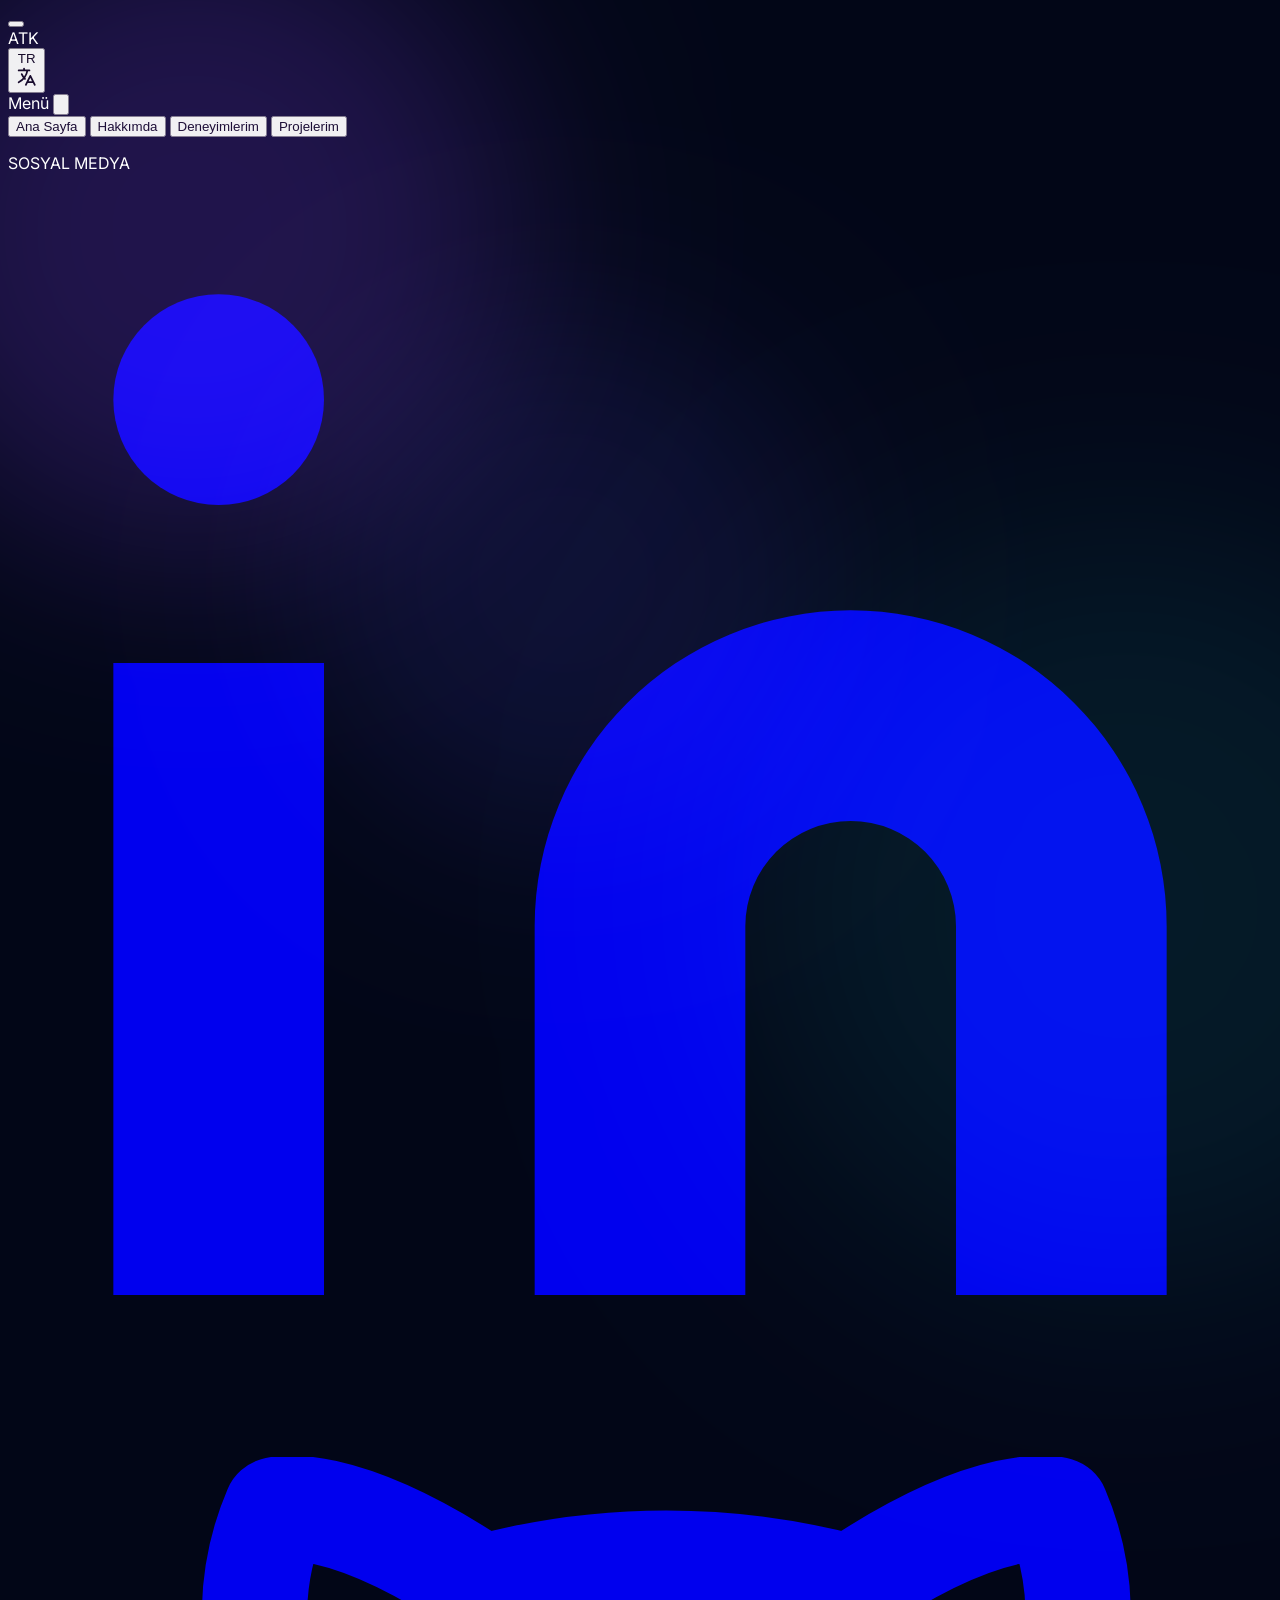
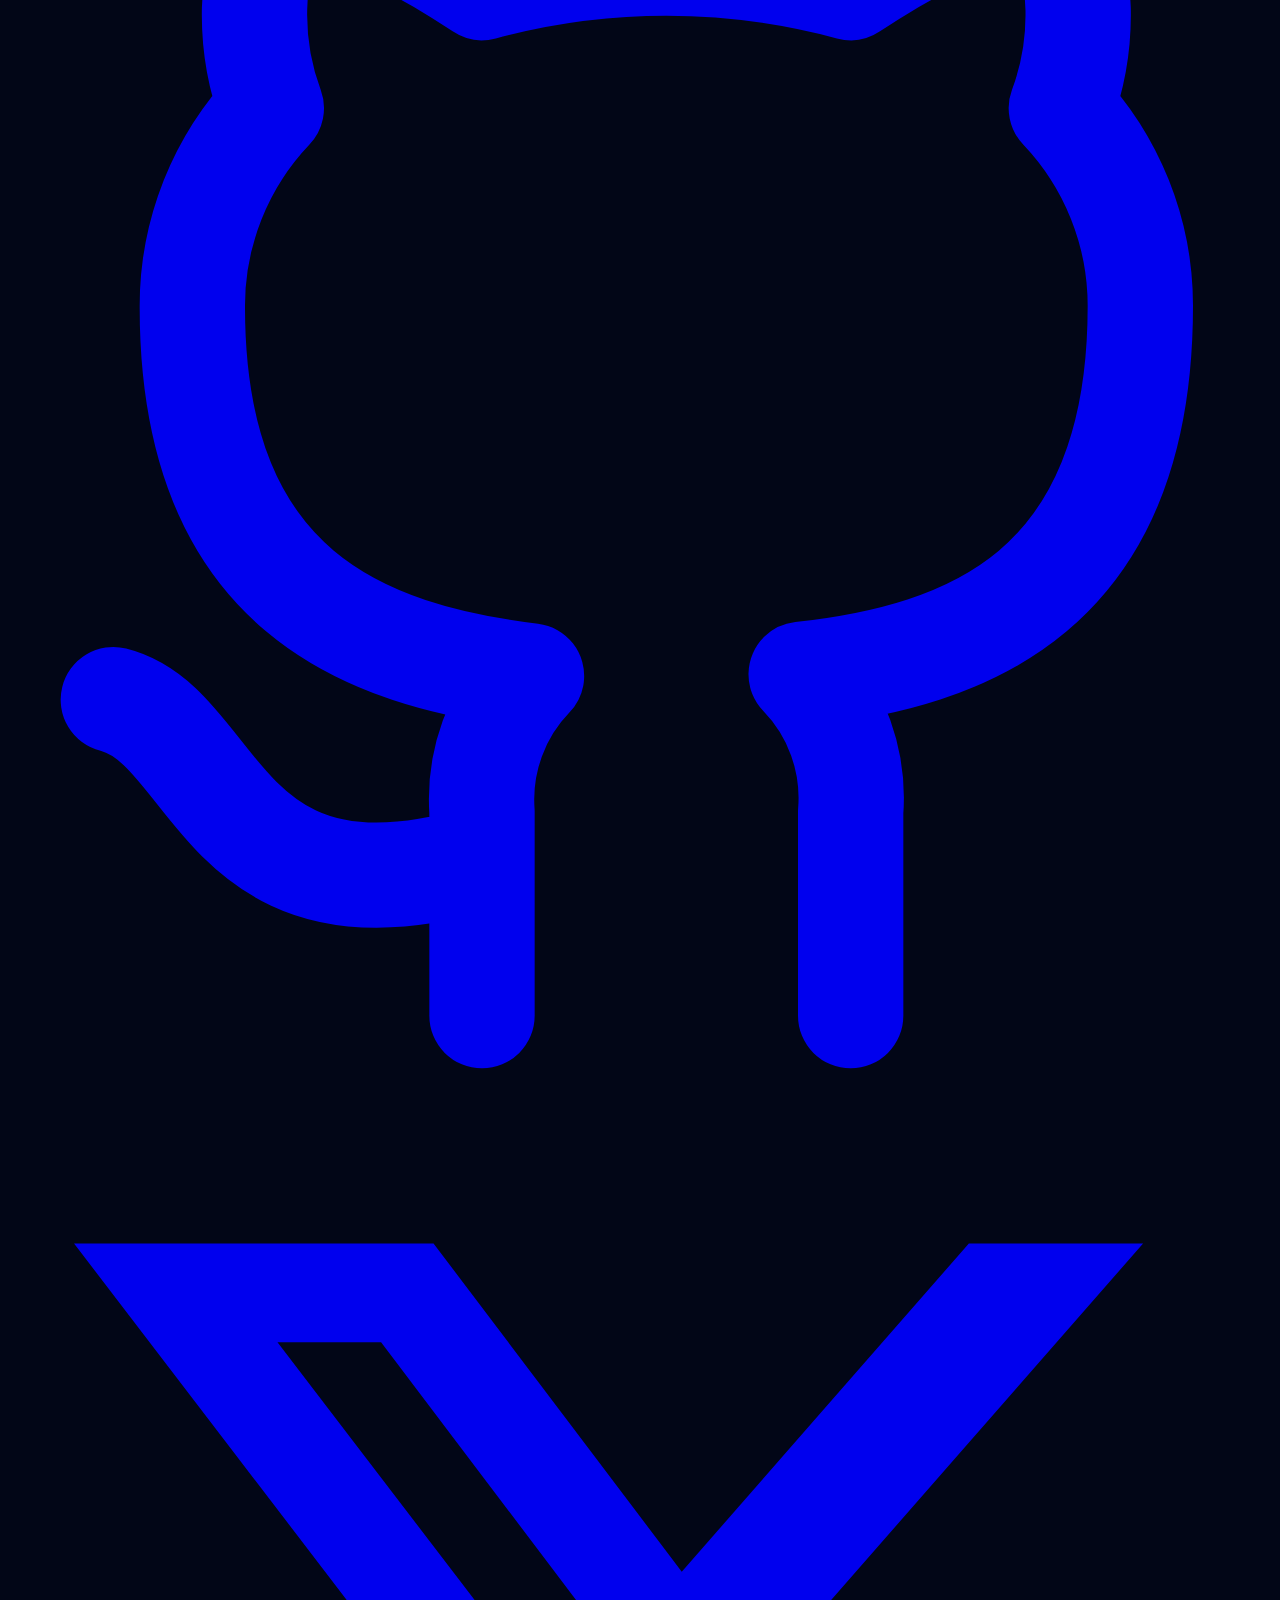
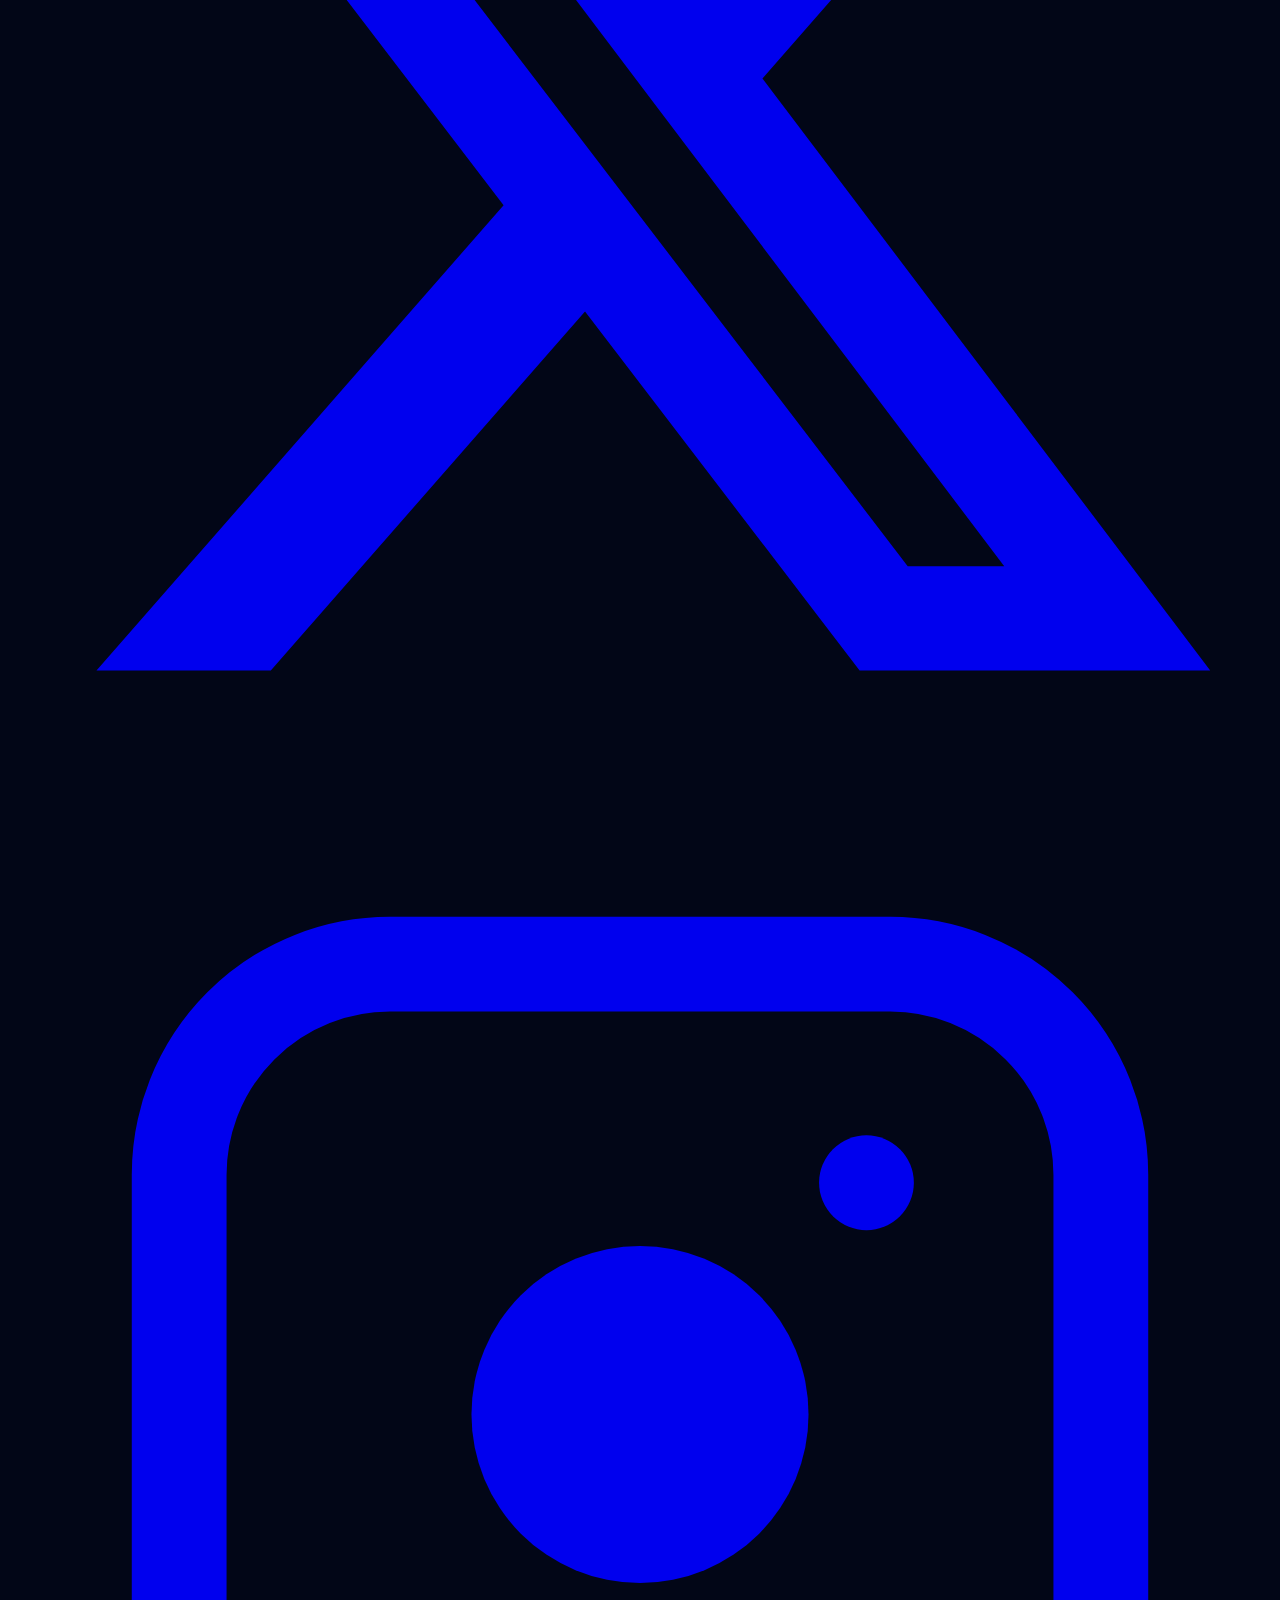
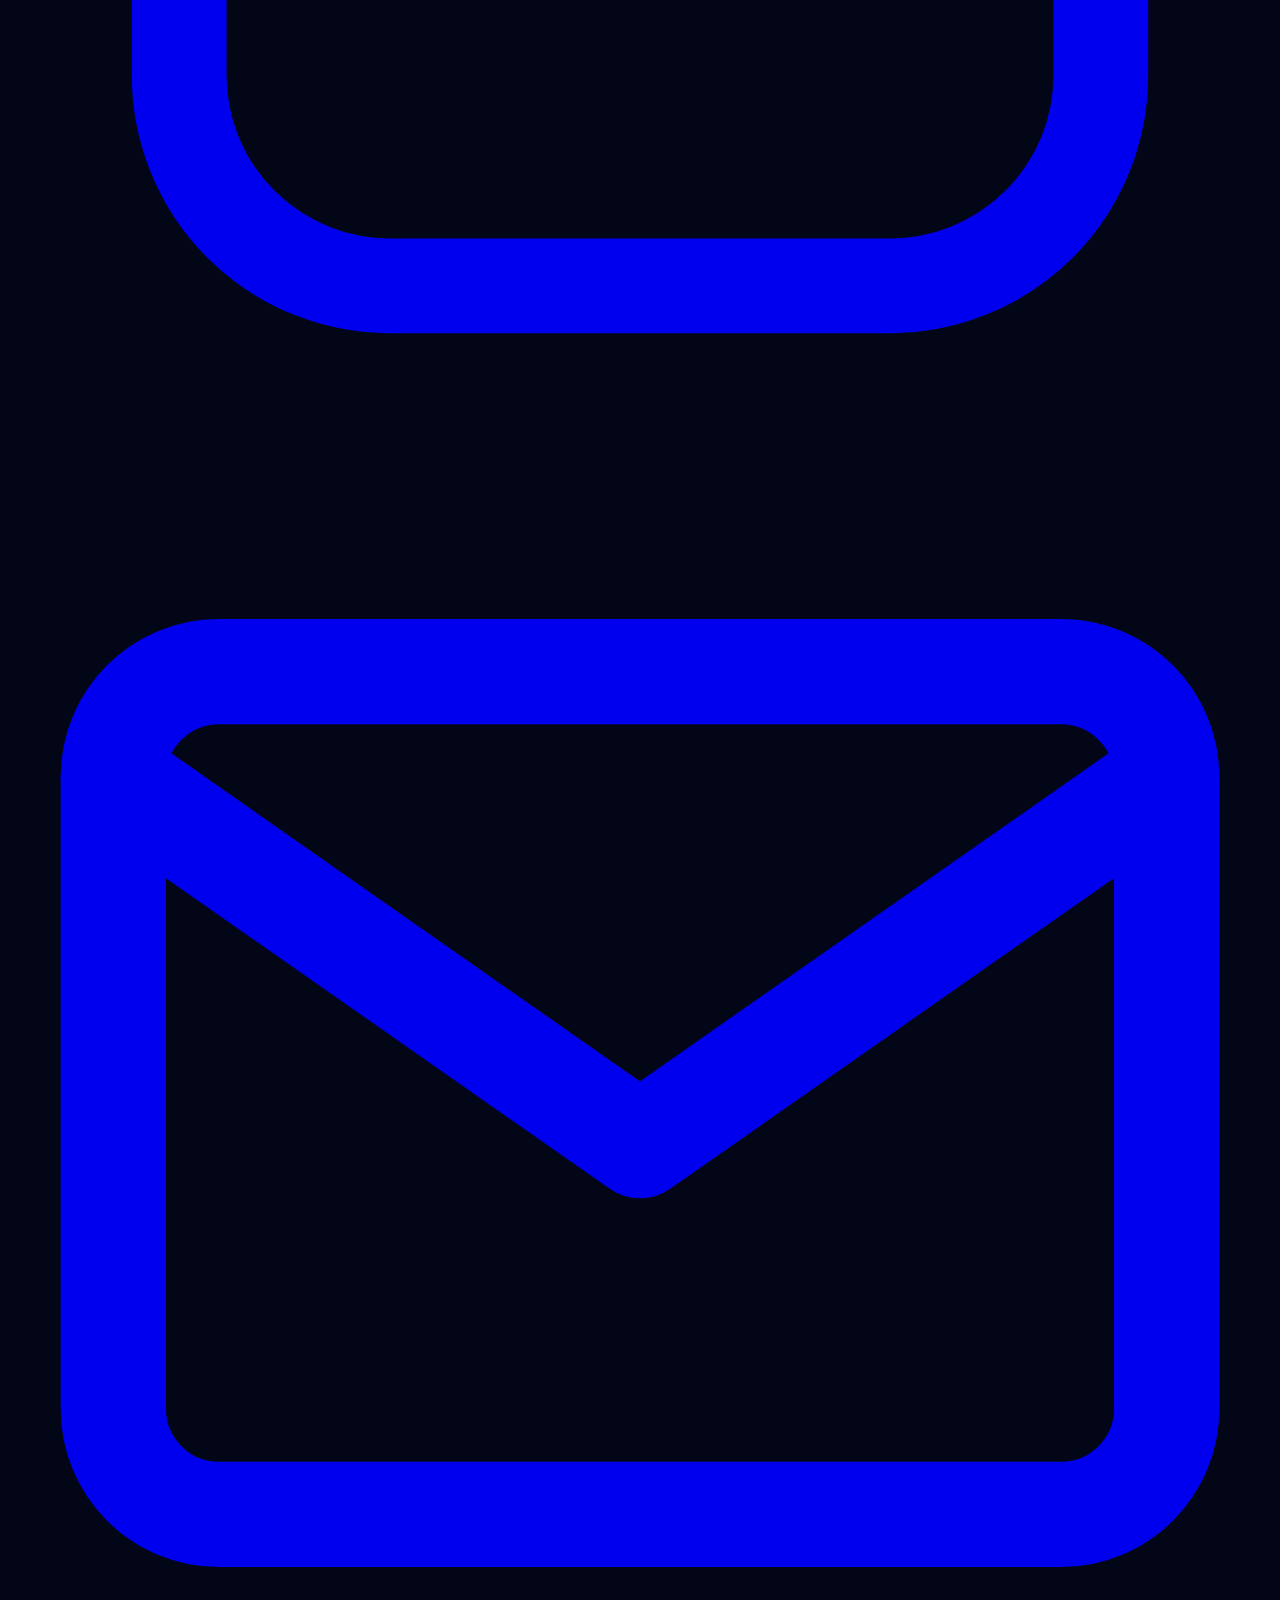
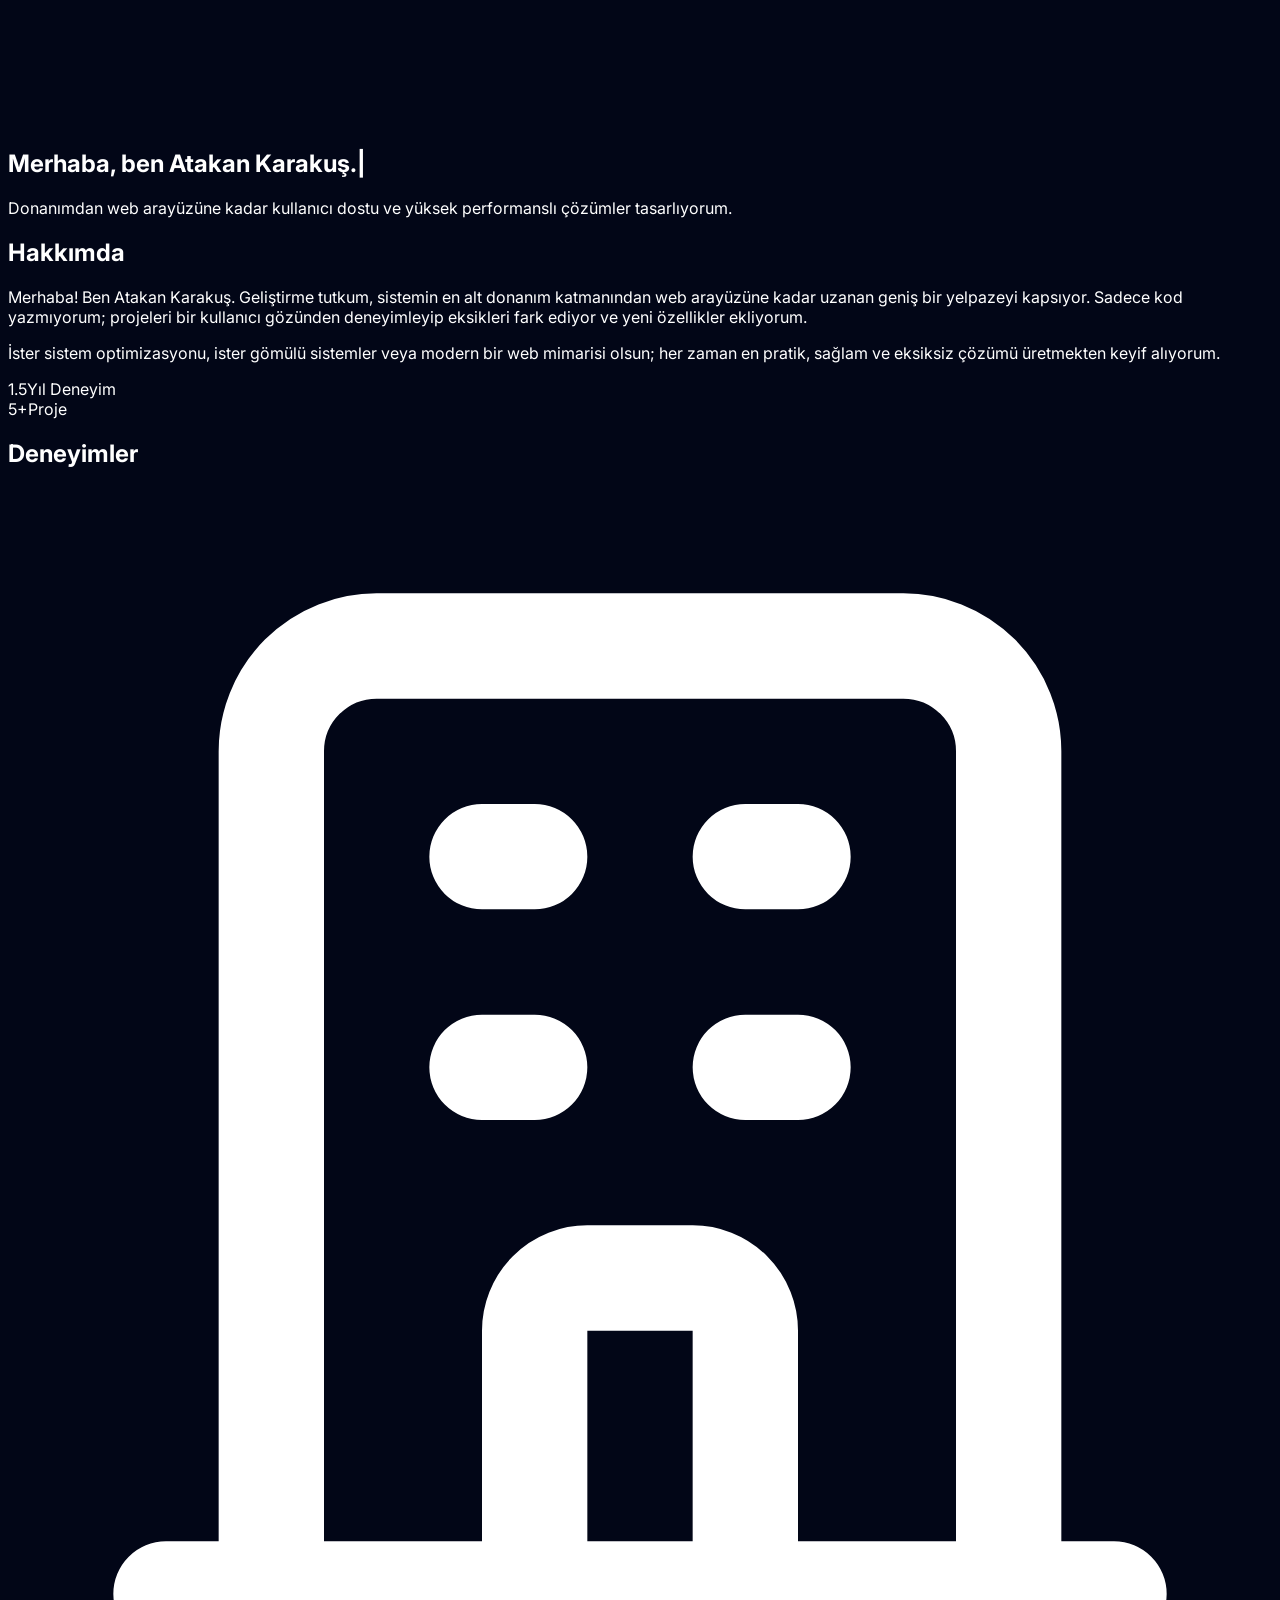
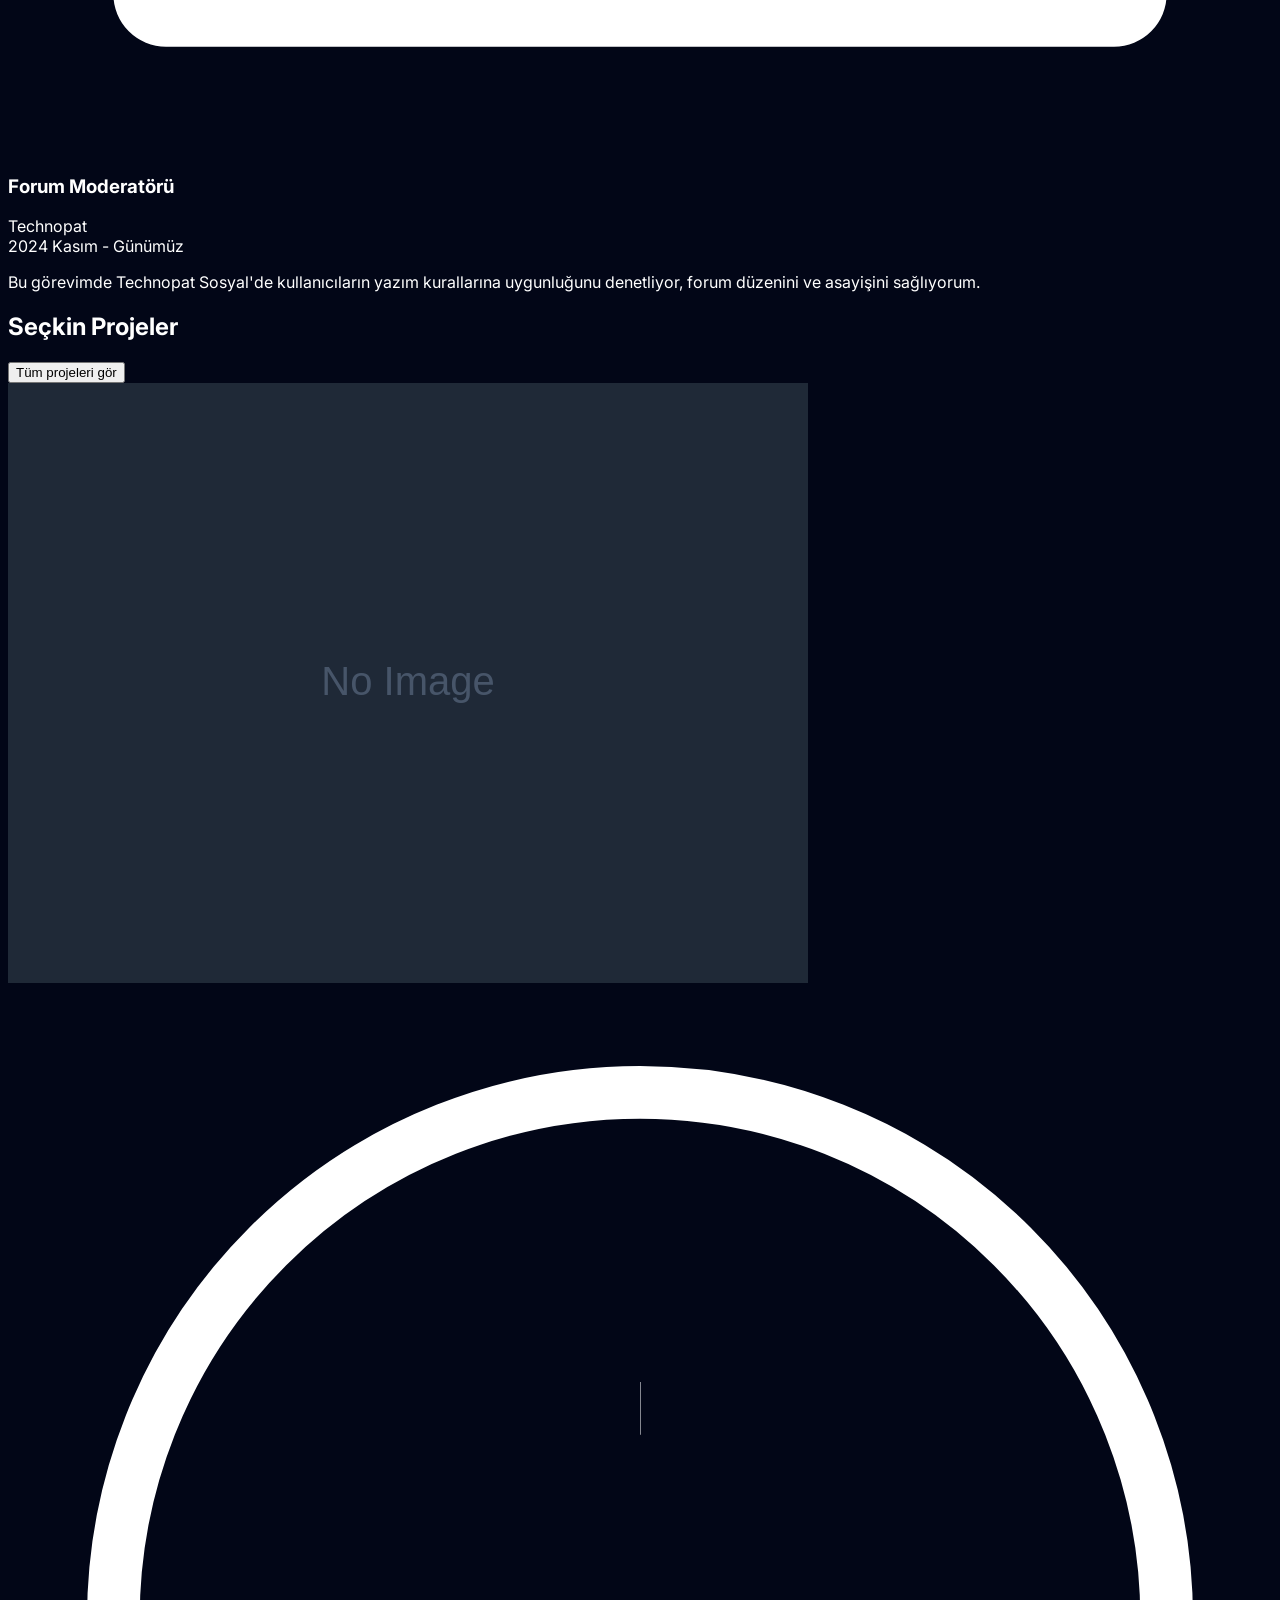
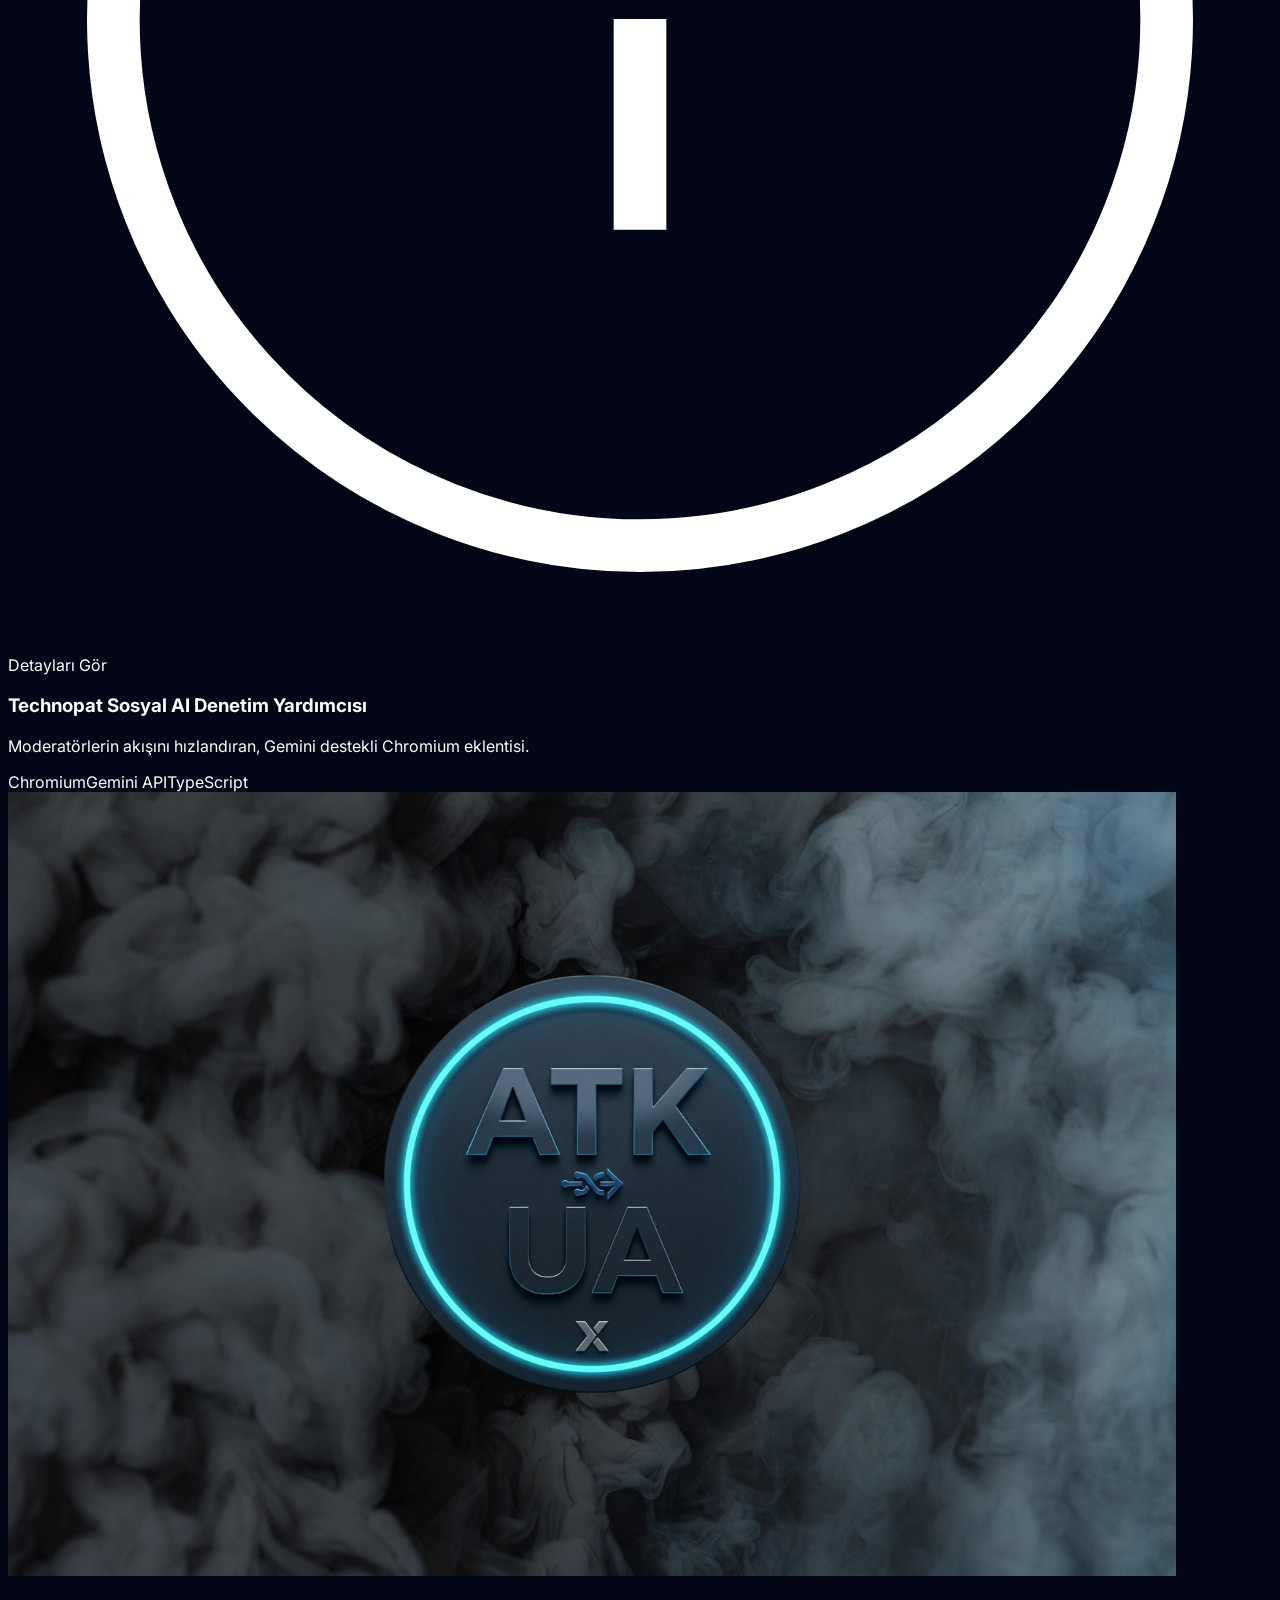
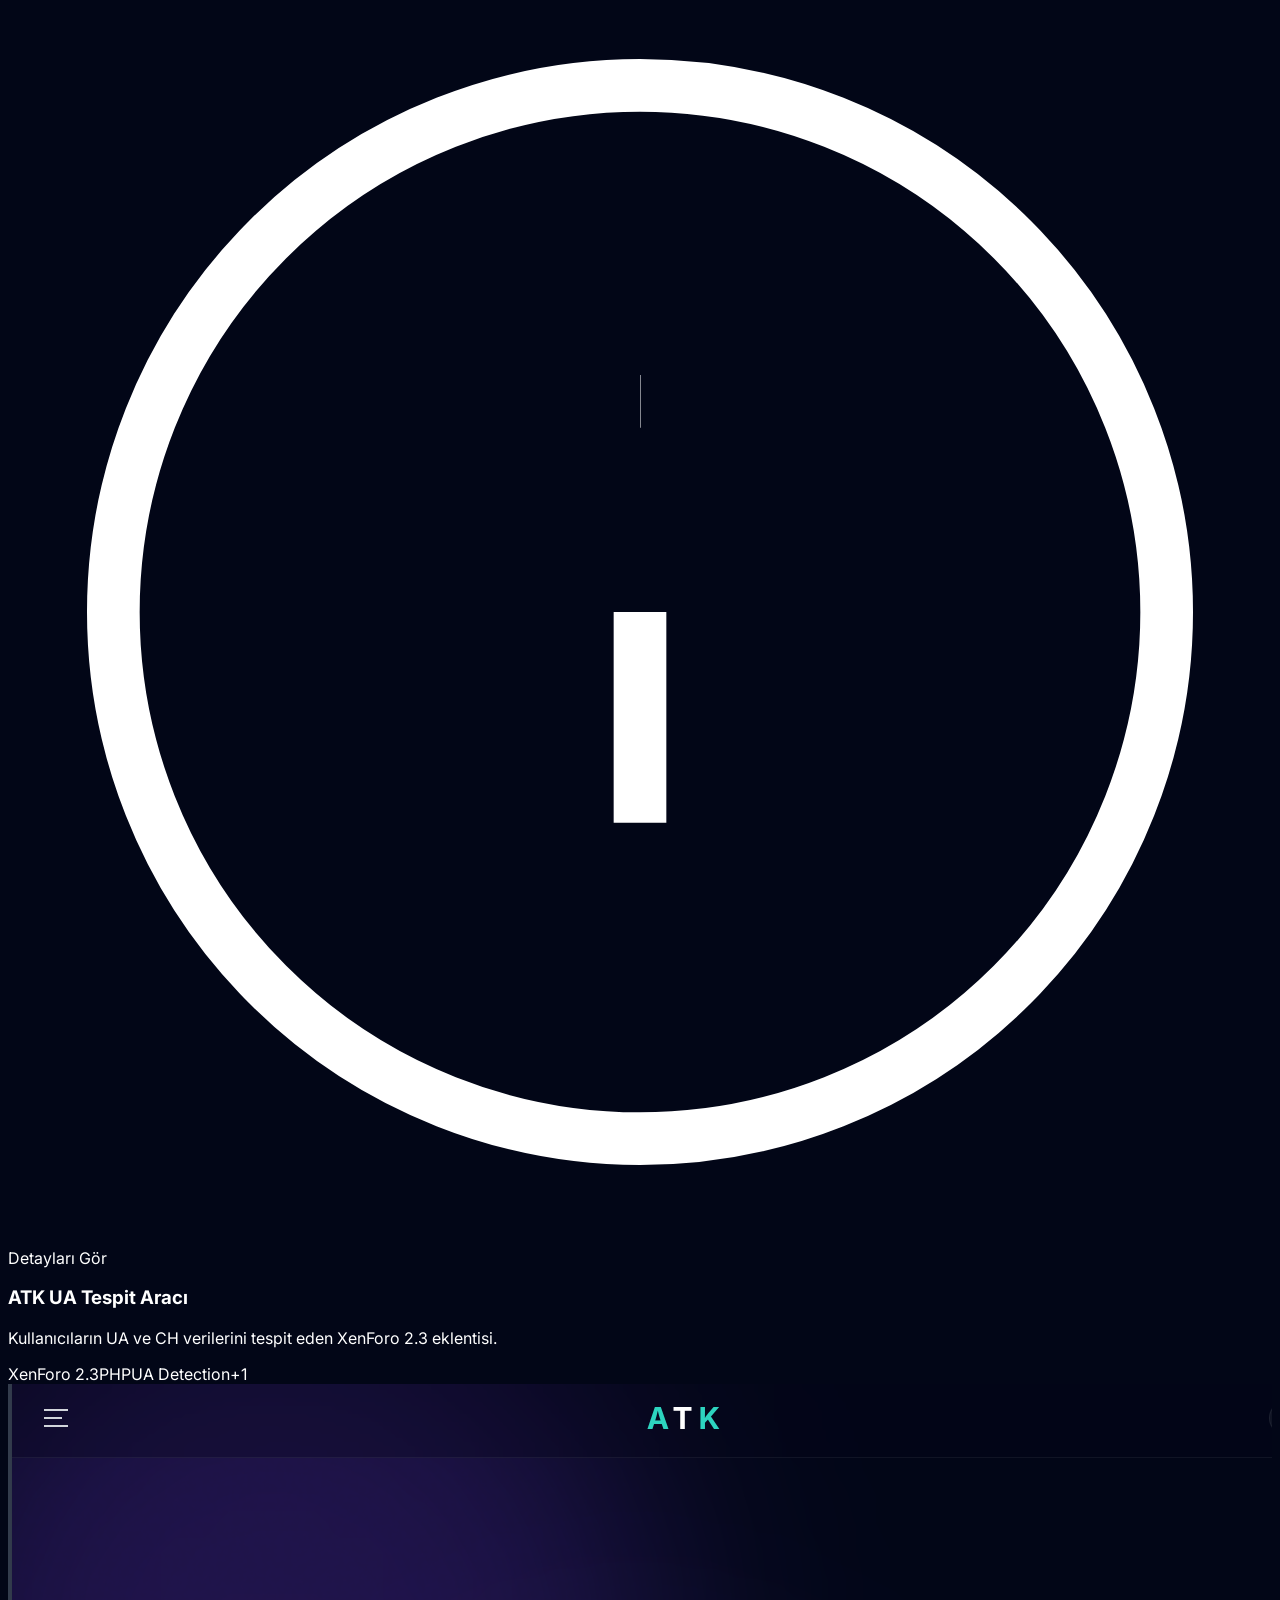
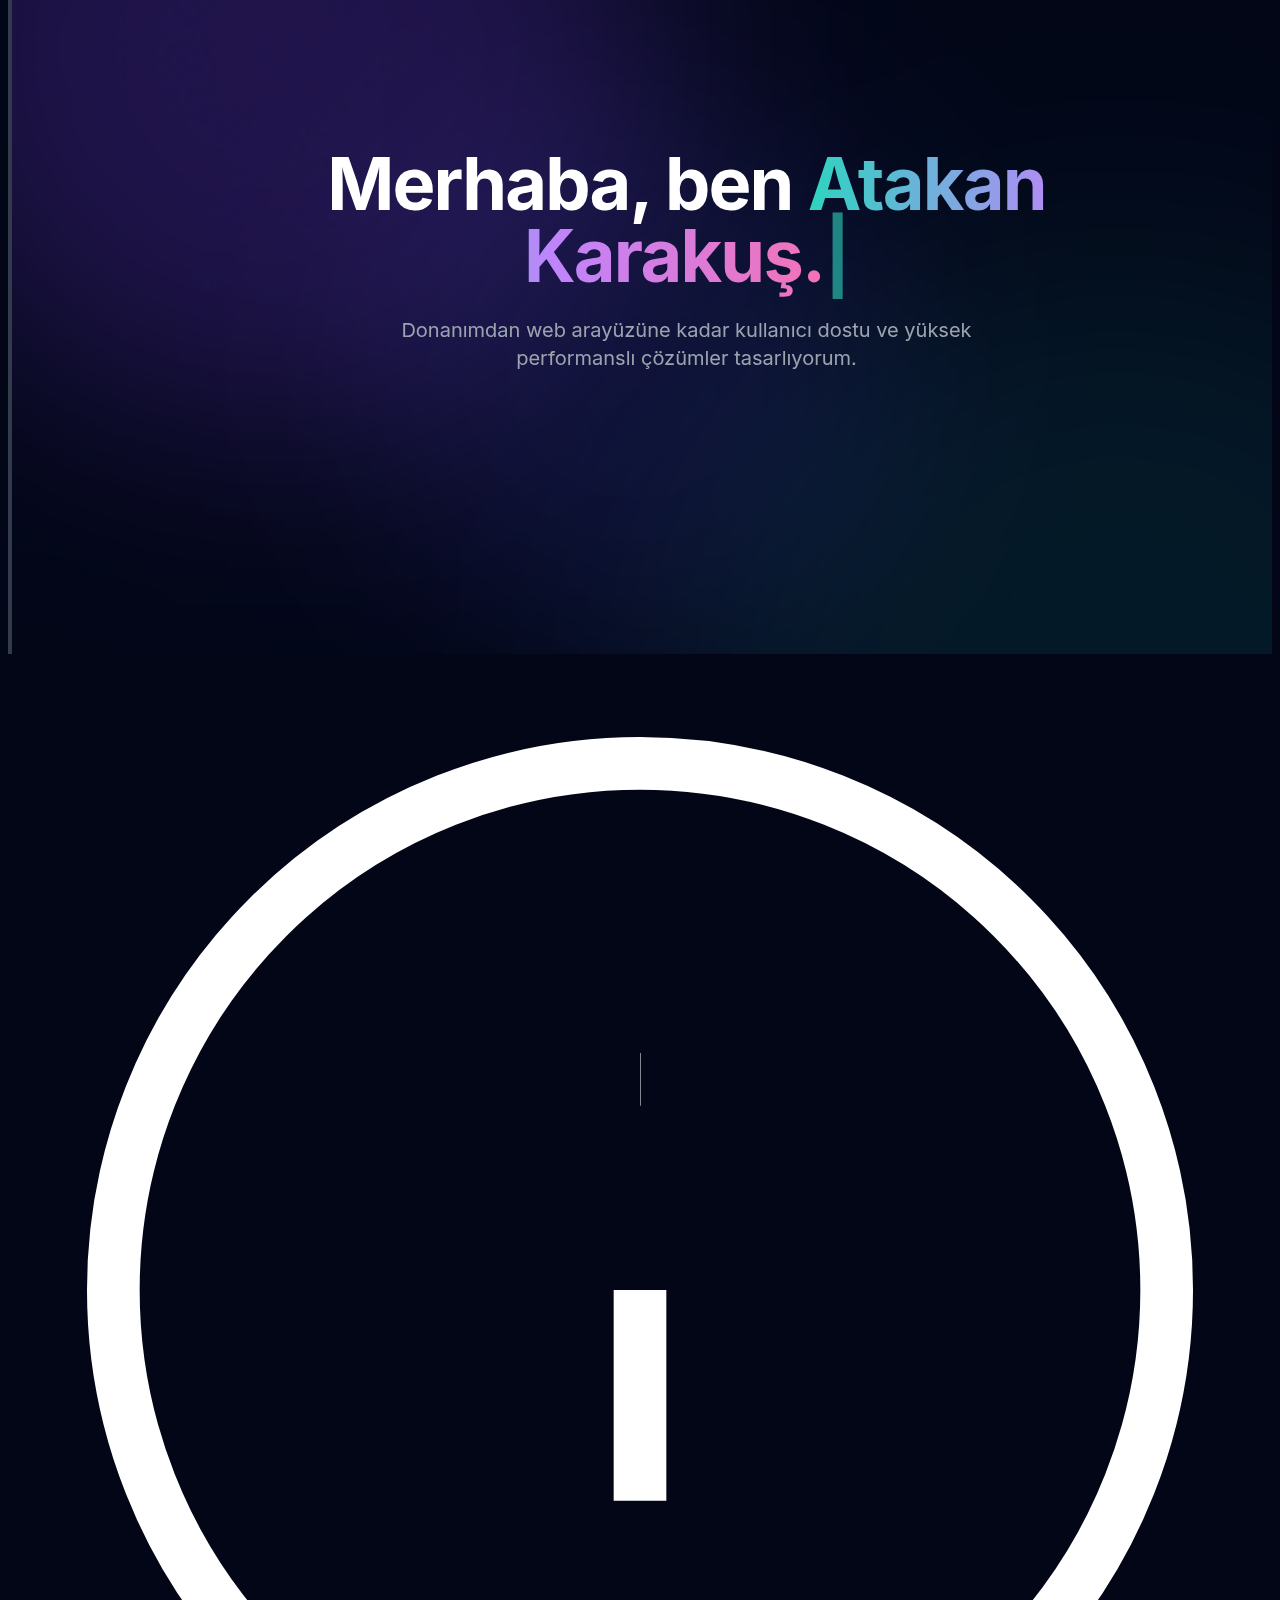
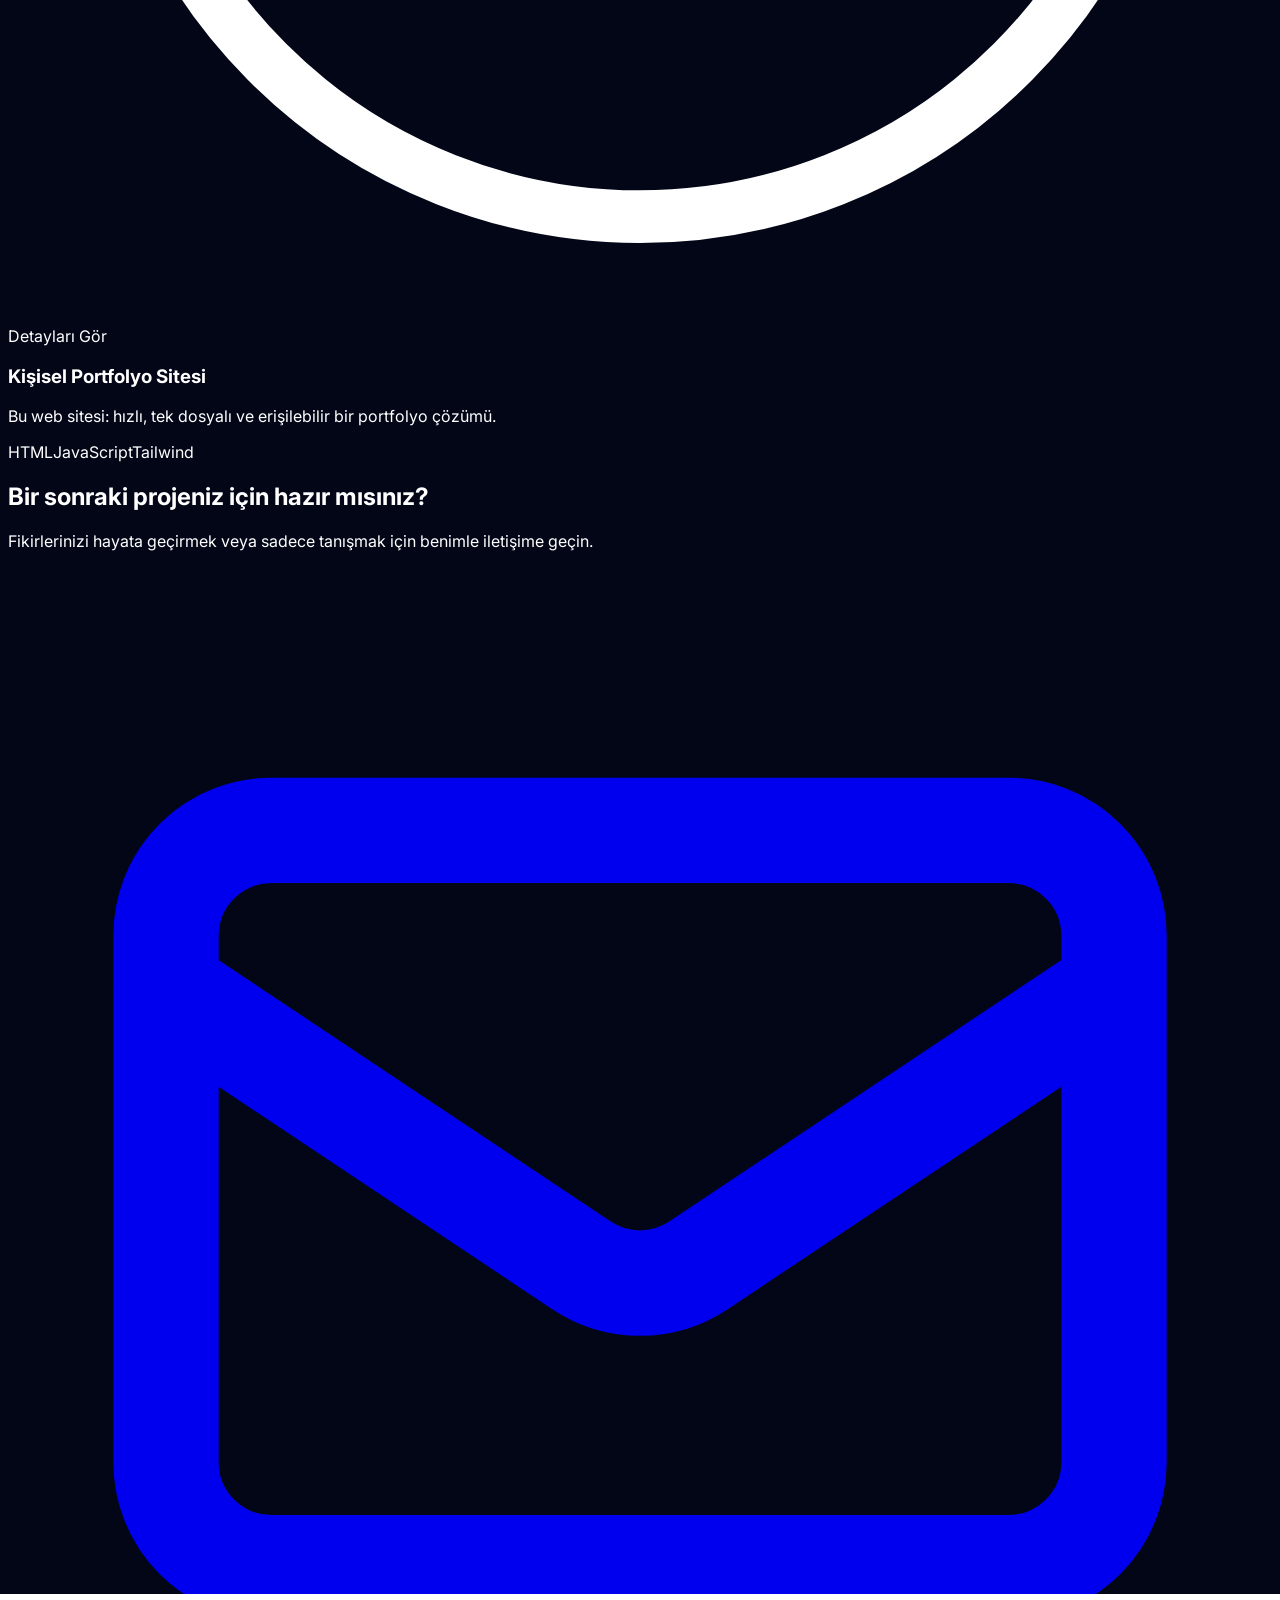
==== commit 3b65b3fb: "index.html ve demo sayfası üzerinde düzeltmeler yapıldı." ====
--- a/index.html
+++ b/index.html
@@ -183,7 +183,7 @@
         <div id="home-view" class="view-section active">
             <section id="hero" class="min-h-screen flex flex-col justify-center items-center relative px-4 text-center pt-10 md:pt-20">
                 <div class="z-10 max-w-4xl">
-                    <h1 class="text-4xl md:text-6xl lg:text-7xl font-bold tracking-tight mb-6 h-[1.2em] md:h-auto leading-tight"><span class="text-white" id="hero-prefix"></span><span class="bg-gradient-to-r from-teal-400 via-purple-400 to-pink-400 bg-clip-text text-transparent" id="hero-name"></span><span class="animate-pulse text-teal-400">|</span></h1>
+                    <h1 class="text-4xl md:text-6xl lg:text-7xl font-bold tracking-tight mb-6 min-h-[2.4em] md:min-h-0 leading-tight"><span class="text-white" id="hero-prefix"></span><span class="bg-gradient-to-r from-teal-400 via-purple-400 to-pink-400 bg-clip-text text-transparent" id="hero-name"></span><span class="animate-pulse text-teal-400">|</span></h1>
                     <p class="text-lg md:text-xl text-gray-400 mt-6 max-w-2xl mx-auto leading-relaxed opacity-0 transition-all duration-1000 translate-y-4" id="hero-subtitle"></p>
                 </div>
             </section>
@@ -191,7 +191,7 @@
                 <div class="bg-white/5 backdrop-blur-lg border border-white/10 rounded-2xl p-8 md:p-12 relative overflow-hidden">
                     <h2 class="text-3xl md:text-4xl font-bold mb-8 text-white flex items-center gap-3"><span class="w-2 h-8 bg-teal-400 rounded-full inline-block"></span><span id="about-title">Hakkımda</span></h2>
                     <div class="grid md:grid-cols-5 gap-12 items-center">
-                        <div class="md:col-span-2 flex justify-center"><div class="relative group w-48 h-48 md:w-64 md:h-64"><div class="absolute inset-0 bg-gradient-to-r from-teal-400 via-purple-500 to-pink-500 rounded-full blur opacity-75 group-hover:opacity-100 transition-opacity duration-500 animate-pulse"></div><img id="profile-img" src="" alt="Profile" class="relative w-full h-full object-cover rounded-full border-4 border-slate-900 group-hover:scale-[1.02] transition-transform duration-500"></div></div>
+                        <div class="md:col-span-2 flex justify-center"><div class="relative group w-48 h-48 md:w-64 md:h-64"><div class="absolute inset-0 bg-gradient-to-r from-teal-400 via-purple-500 to-pink-500 rounded-full blur opacity-75 group-hover:opacity-100 transition-opacity duration-500 animate-pulse"></div><div id="profile-img" class="relative w-full h-full rounded-full border-4 border-slate-900 bg-center bg-cover group-hover:scale-[1.02] transition-transform duration-500" role="img" aria-label="Profile"></div></div></div>
                         <div class="md:col-span-3 space-y-6 text-gray-300 leading-relaxed text-lg" id="about-text"></div>
                     </div>
                 </div>
@@ -273,10 +273,10 @@
 
         const CONTENT_TR = {
             nav: { home: 'Ana Sayfa', about: 'Hakkımda', experience: 'Deneyimlerim', projects: 'Projelerim', menuTitle: 'Menü', socialTitle: 'SOSYAL MEDYA' },
-            hero: { prefix: 'Merhaba, ben ', subtitle: 'Donanımdan web arayüzüne kadar, her platformda kullanıcı dostu, yüksek performanslı ve akılcı sistem çözümleri tasarlıyorum.' },
-            about: { title: 'Hakkımda', text: [`Merhaba! Ben <span class="text-white font-semibold">${GLOBAL_CONFIG.name}</span>. Geliştirme tutkum, sistemin en alt donanım katmanından web arayüzüne kadar uzanan geniş bir yelpazeyi kapsıyor. Sadece kod yazmıyorum; projeleri bizzat bir kullanıcı gibi deneyimleyip eksikleri erkenden fark ediyor ve hızlıca çözüme kavuşturuyorum.`, `İster sistem optimizasyonu, ister gömülü sistemler veya modern bir web mimarisi olsun; her zaman en pratik, sağlam ve eksiksiz çözümü üretmekten keyif alıyorum.`, `Full Stack geliştirici olarak, hem frontend estetiğine hem de backend sağlamlığına önem veriyorum. React, TypeScript ve modern CSS frameworkleri ile çalışmaktan keyif alıyorum.`], stats: { yearLabel: 'Yıl Deneyim', projectLabel: 'Proje' } },
+            hero: { prefix: 'Merhaba, ben ', subtitle: 'Donanımdan web arayüzüne kadar kullanıcı dostu ve yüksek performanslı çözümler tasarlıyorum.' },
+            about: { title: 'Hakkımda', text: [`Merhaba! Ben <span class="text-white font-semibold">${GLOBAL_CONFIG.name}</span>. Geliştirme tutkum, sistemin en alt donanım katmanından web arayüzüne kadar uzanan geniş bir yelpazeyi kapsıyor. Sadece kod yazmıyorum; projeleri bir kullanıcı gözünden deneyimleyip eksikleri fark ediyor ve yeni özellikler ekliyorum.`, `İster sistem optimizasyonu, ister gömülü sistemler veya modern bir web mimarisi olsun; her zaman en pratik, sağlam ve eksiksiz çözümü üretmekten keyif alıyorum.`], stats: { yearLabel: 'Yıl Deneyim', projectLabel: 'Proje' } },
             experience: { title: 'Deneyimler', list: [{ id: '1', company: 'Technopat', role: 'Forum Moderatörü', date: '2024 Kasım - Günümüz', description: "Bu görevimde Technopat Sosyal'de kullanıcıların yazım kurallarına uygunluğunu denetliyor, forum düzenini ve asayişini sağlıyorum.", logoUrl: 'https://encrypted-tbn0.gstatic.com/images?q=tbn:ANd9GcTRLUuVKJkFc5ZRio24z419iSd5ttqjeIdoMw&s' }] },
-            projects: { titleFeatured: 'Seçkin Projeler', titleAll: 'Tüm Projeler', subtitleAll: 'Geliştirdiğim web uygulamaları, deneysel çalışmalar ve açık kaynak katkılarının tam listesi.', btnSeeAll: 'Tüm projeleri gör', btnBackHome: 'Ana Sayfaya Dön', btnBackProjects: 'Tüm Projelere Dön', labelFeatures: 'Özellikler', labelAboutProject: 'Proje Hakkında', labelInfo: 'Proje Bilgileri', labelRole: 'Rol', labelLiveDemo: 'Canlı Demo', labelGithub: 'GitHub', textRole: 'Full Stack Dev', list: [{ id: 'technopatai', title: 'Technopat Sosyal AI Denetim Yardımcısı', description: 'Moderatörlerin akışını hızlandıran, Gemini destekli Chromium eklentisi.', longDescription: 'Bu proje, Technopat Sosyal moderatörlerinin denetim süreçlerini hızlandırmak için tasarlanmış Gemini destekli bir Chromium eklentisidir. İçerik inceleme, hızlı aksiyon ve bağlamsal karar akışlarını tek yüzeyde toplar.', features: ['Bağlamsal moderasyon önerileri', 'Hızlı aksiyon ve not akışı', 'Chromium tabanlı uzantı mimarisi', 'Gemini API entegrasyonu'], tags: ['Chromium', 'Gemini API', 'TypeScript'], imageUrl: './assets/images/projects/technopatai/cover.png', demoUrl: './demos/technopatai/index.html', githubUrl: '#' }, { id: 'atk-ua-tespit-araci', title: 'ATK UA Tespit Aracı', description: 'Kullanıcıların UA ve CH verilerini tespit eden XenForo 2.3 eklentisi.', longDescription: 'ATK UA Tespit Aracı, Technopat Sosyal üzerinde kullanılan bir XenForo 2.3 eklentisidir. Kullanıcıların kullandığı işletim sistemi ve tarayıcı bilgilerini UA ve Client Hints üzerinden tespit eder, bu bilgileri mesajlarda SVG ikonlarla gösterir ve gelişmiş admin paneli ile ayrıntılı gizlilik seçenekleri sunar.', features: ['UA ve CH tespiti', 'SVG ikonlu mesaj gösterimi', 'Profil mesajı desteği', 'Detaylı admin paneli', 'Gizleme ve görünürlük seçenekleri'], tags: ['XenForo 2.3', 'PHP', 'UA Detection', 'Client Hints'], imageUrl: './assets/images/projects/portfolio-redesign/cover.png', demoUrl: 'https://www.technopat.net/sosyal/', githubUrl: '' }, { id: 'personal-portfolio', title: 'Kişisel Portfolyo Sitesi', description: 'Bu web sitesi: hızlı, tek dosyalı ve erişilebilir bir portfolyo çözümü.', longDescription: 'Bu portfolyo sitesi, statik HTML, Tailwind CDN ve küçük bir inline JavaScript renderer kullanılarak oluşturuldu. Hedef: hızlı yükleme, basit bakım ve platformlar arası uyumluluk. Site, projeler, iletişim bilgileri ve canlı demolar için düzenlenmiş bir yapı sunar.', features: ['Tek dosyalı statik site', 'Tailwind CDN ile hızlı stil', 'Inline JS ile dinamik içerik', 'Hız ve erişilebilirlik odaklı tasarım'], tags: ['HTML', 'JavaScript', 'Tailwind'], imageUrl: './assets/images/projects/personal-portfolio/cover.svg', demoUrl: './index.html', githubUrl: '#' }] },
+            projects: { titleFeatured: 'Seçkin Projeler', titleAll: 'Tüm Projeler', subtitleAll: 'Geliştirdiğim web uygulamaları, deneysel çalışmalar ve açık kaynak katkılarının tam listesi.', btnSeeAll: 'Tüm projeleri gör', btnBackHome: 'Ana Sayfaya Dön', btnBackProjects: 'Tüm Projelere Dön', labelFeatures: 'Özellikler', labelAboutProject: 'Proje Hakkında', labelInfo: 'Proje Bilgileri', labelRole: 'Rol', labelLiveDemo: 'Canlı Demo', labelGithub: 'GitHub', textRole: 'Full Stack Dev', list: [{ id: 'technopatai', title: 'Technopat Sosyal AI Denetim Yardımcısı', description: 'Moderatörlerin akışını hızlandıran, Gemini destekli Chromium eklentisi.', longDescription: 'Bu proje, Technopat Sosyal moderatörlerinin denetim süreçlerini hızlandırmak için tasarlanmış Gemini destekli bir Chromium eklentisidir. İçerik inceleme, hızlı aksiyon ve bağlamsal karar akışlarını tek yüzeyde toplar.', features: ['Bağlamsal moderasyon önerileri', 'Hızlı aksiyon ve not akışı', 'Chromium tabanlı uzantı mimarisi', 'Gemini API entegrasyonu'], tags: ['Chromium', 'Gemini API', 'TypeScript'], imageUrl: './assets/images/projects/technopatai/cover.png', demoUrl: './demos/technopatai/index.html', githubUrl: '#' }, { id: 'atk-ua-tespit-araci', title: 'ATK UA Tespit Aracı', description: 'Kullanıcıların UA ve CH verilerini tespit eden XenForo 2.3 eklentisi.', longDescription: 'ATK UA Tespit Aracı, Technopat Sosyal üzerinde kullanılan bir XenForo 2.3 eklentisidir. Kullanıcıların kullandığı işletim sistemi ve tarayıcı bilgilerini UA ve Client Hints üzerinden tespit eder, bu bilgileri mesajlarda SVG ikonlarla gösterir ve gelişmiş admin paneli ile ayrıntılı gizlilik seçenekleri sunar.', features: ['UA ve CH tespiti', 'SVG ikonlu mesaj gösterimi', 'Profil mesajı desteği', 'Detaylı admin paneli', 'Gizleme ve görünürlük seçenekleri'], tags: ['XenForo 2.3', 'PHP', 'UA Detection', 'Client Hints'], imageUrl: './assets/images/projects/atk-ua/cover.png', demoUrl: 'https://www.technopat.net/sosyal/', ctaLabel: 'Yayınlanmış Sürümü Gör', githubUrl: '' }, { id: 'personal-portfolio', title: 'Kişisel Portfolyo Sitesi', description: 'Bu web sitesi: hızlı, tek dosyalı ve erişilebilir bir portfolyo çözümü.', longDescription: 'Bu portfolyo sitesi, statik HTML, Tailwind CDN ve küçük bir inline JavaScript renderer kullanılarak oluşturuldu. Hedef: hızlı yükleme, basit bakım ve platformlar arası uyumluluk. Site, projeler, iletişim bilgileri ve canlı demolar için düzenlenmiş bir yapı sunar.', features: ['Tek dosyalı statik site', 'Tailwind CDN ile hızlı stil', 'Inline JS ile dinamik içerik', 'Hız ve erişilebilirlik odaklı tasarım'], tags: ['HTML', 'JavaScript', 'Tailwind'], imageUrl: './assets/images/projects/personal-portfolio/cover.png', demoUrl: './index.html', ctaLabel: 'Yayınlanmış Sürümü Gör', githubUrl: 'https://github.com/atakan-k/atakan-k.github.io' }] },
             footer: { title: 'Bir sonraki projeniz için hazır mısınız?', text: 'Fikirlerinizi hayata geçirmek veya sadece tanışmak için benimle iletişime geçin.', rights: 'Tüm hakları saklıdır.' },
             ui: { viewDetails: 'Detayları Gör' }
         };
@@ -284,9 +284,9 @@
         const CONTENT_EN = {
             nav: { home: 'Home', about: 'About', experience: 'Experience', projects: 'Projects', menuTitle: 'Menu', socialTitle: 'SOCIAL MEDIA' },
             hero: { prefix: 'Hello, I am ', subtitle: 'I design user-friendly, high-performance, and pragmatic system solutions across every platform — from hardware to web interfaces.' },
-            about: { title: 'About Me', text: [`Hello! I'm <span class="text-white font-semibold">${GLOBAL_CONFIG.name}</span>. My development passion spans from low-level hardware to web interfaces. I don't just write code; I use projects as a real user, spot issues early and fix them quickly.`, `Whether it's system optimization, embedded systems, or a modern web architecture, I enjoy delivering practical, robust, and complete solutions.`, `As a Full Stack developer, I value both frontend aesthetics and backend robustness. I enjoy working with React, TypeScript, and modern CSS frameworks.`], stats: { yearLabel: 'Years Exp.', projectLabel: 'Projects' } },
+            about: { title: 'About Me', text: [`Hello! I'm <span class="text-white font-semibold">${GLOBAL_CONFIG.name}</span>. My development passion spans from low-level hardware to web interfaces. I don't just write code; I use projects as a real user, spot issues early and fix them quickly.`, `Whether it's system optimization, embedded systems, or a modern web architecture, I enjoy delivering practical, robust, and complete solutions.`], stats: { yearLabel: 'Years Exp.', projectLabel: 'Projects' } },
             experience: { title: 'Experience', list: [{ id: '1', company: 'Technopat', role: 'Forum Moderator', date: 'November 2024 - Nowadays', description: 'In this role I moderate Technopat Social by enforcing writing standards, maintaining forum order and overall community safety.', logoUrl: 'https://encrypted-tbn0.gstatic.com/images?q=tbn:ANd9GcTRLUuVKJkFc5ZRio24z419iSd5ttqjeIdoMw&s' }] },
-            projects: { titleFeatured: 'Featured Projects', titleAll: 'All Projects', subtitleAll: 'A complete list of web applications, experimental works, and open source contributions I have developed.', btnSeeAll: 'See all projects', btnBackHome: 'Back to Home', btnBackProjects: 'Back to Projects', labelFeatures: 'Features', labelAboutProject: 'About Project', labelInfo: 'Project Info', labelRole: 'Role', labelLiveDemo: 'Live Demo', labelGithub: 'GitHub', textRole: 'Full Stack Dev', list: [{ id: 'technopatai', title: 'Technopat Social AI Moderation Assistant', description: "A Chromium extension that works with Gemini to make moderators' jobs easier.", longDescription: 'This project allows Technopat Social moderators to carry out their moderation tasks with the help of the Gemini artificial intelligence model. It keeps review context, actions, and notes in one streamlined flow.', features: ['Context-aware moderation guidance', 'Fast action and note flow', 'Chromium extension architecture', 'Gemini API integration'], tags: ['Chromium', 'Gemini API', 'TypeScript'], imageUrl: './assets/images/projects/technopatai/cover.png', demoUrl: './demos/technopatai/index.html', githubUrl: '#' }, { id: 'atk-ua-tespit-araci', title: 'ATK UA Detection Tool', description: 'A XenForo 2.3 extension that detects user OS and browser details via UA and CH.', longDescription: 'ATK UA Detection Tool is a XenForo 2.3 extension used on Technopat Social. It detects the operating system and browser that users are using through UA and Client Hints, displays this information in posts with SVG icons, and provides an advanced admin panel with detailed visibility controls.', features: ['UA and CH detection', 'SVG icon rendering in posts', 'Profile post support', 'Advanced admin panel', 'Visibility and privacy options'], tags: ['XenForo 2.3', 'PHP', 'UA Detection', 'Client Hints'], imageUrl: './assets/images/projects/portfolio-redesign/cover.png', demoUrl: '#', githubUrl: '' }, { id: 'personal-portfolio', title: 'Personal Portfolio Site', description: 'This website — a fast, single-file and accessible portfolio solution.', longDescription: 'This portfolio site is built with static HTML, the Tailwind CDN, and a small inline JavaScript renderer. It focuses on fast loading, easy maintenance, and cross-platform compatibility. The site presents projects, contact details, and live demos.', features: ['Single-file static site', 'Tailwind CDN for fast styling', 'Inline JS for dynamic content', 'Performance and accessibility focused design'], tags: ['HTML', 'JavaScript', 'Tailwind'], imageUrl: './assets/images/projects/personal-portfolio/cover.svg', demoUrl: './index.html', githubUrl: '#' }] },
+            projects: { titleFeatured: 'Featured Projects', titleAll: 'All Projects', subtitleAll: 'A complete list of web applications, experimental works, and open source contributions I have developed.', btnSeeAll: 'See all projects', btnBackHome: 'Back to Home', btnBackProjects: 'Back to Projects', labelFeatures: 'Features', labelAboutProject: 'About Project', labelInfo: 'Project Info', labelRole: 'Role', labelLiveDemo: 'Live Demo', labelGithub: 'GitHub', textRole: 'Full Stack Dev', list: [{ id: 'technopatai', title: 'Technopat Social AI Moderation Assistant', description: "A Chromium extension that works with Gemini to make moderators' jobs easier.", longDescription: 'This project allows Technopat Social moderators to carry out their moderation tasks with the help of the Gemini artificial intelligence model. It keeps review context, actions, and notes in one streamlined flow.', features: ['Context-aware moderation guidance', 'Fast action and note flow', 'Chromium extension architecture', 'Gemini API integration'], tags: ['Chromium', 'Gemini API', 'TypeScript'], imageUrl: './assets/images/projects/technopatai/cover.png', demoUrl: './demos/technopatai/index.html', githubUrl: '#' }, { id: 'atk-ua-tespit-araci', title: 'ATK UA Detection Tool', description: 'A XenForo 2.3 extension that detects user OS and browser details via UA and CH.', longDescription: 'ATK UA Detection Tool is a XenForo 2.3 extension used on Technopat Social. It detects the operating system and browser that users are using through UA and Client Hints, displays this information in posts with SVG icons, and provides an advanced admin panel with detailed visibility controls.', features: ['UA and CH detection', 'SVG icon rendering in posts', 'Profile post support', 'Advanced admin panel', 'Visibility and privacy options'], tags: ['XenForo 2.3', 'PHP', 'UA Detection', 'Client Hints'], imageUrl: './assets/images/projects/atk-ua/cover.png', demoUrl: '#', githubUrl: '' }, { id: 'personal-portfolio', title: 'Personal Portfolio Site', description: 'This website — a fast, single-file and accessible portfolio solution.', longDescription: 'This portfolio site is built with static HTML, the Tailwind CDN, and a small inline JavaScript renderer. It focuses on fast loading, easy maintenance, and cross-platform compatibility. The site presents projects, contact details, and live demos.', features: ['Single-file static site', 'Tailwind CDN for fast styling', 'Inline JS for dynamic content', 'Performance and accessibility focused design'], tags: ['HTML', 'JavaScript', 'Tailwind'], imageUrl: './assets/images/projects/personal-portfolio/cover.png', demoUrl: './index.html', githubUrl: '#' }] },
             footer: { title: 'Ready for your next project?', text: 'Contact me to bring your ideas to life or just to say hi.', rights: 'All rights reserved.' },
             ui: { viewDetails: 'View Details' }
         };
@@ -394,7 +394,7 @@
         }
 
         function updateDocumentTitle(routeTitle = '') {
-            document.title = routeTitle ? `${routeTitle} | Atakan Karakuş` : 'Atakan Karakuş | Türkçe Portfolyo';
+            document.title = routeTitle ? `${routeTitle} | Atakan Karakuş` : 'Atakan Karakuş | Portfolyo';
         }
 
         function syncRouteMetadata() {
@@ -458,11 +458,25 @@
             data.projects.list.forEach(proj => { allProjContainer.innerHTML += createProjectCard(proj); });
         }
 
+        function setProfileImage(element, imageUrl) {
+            if (!element) return;
+
+            const fallbackImage = '[data-uri]';
+            const image = new Image();
+
+            image.onload = function() {
+                element.style.backgroundImage = `url("${imageUrl}")`;
+            };
+
+            image.onerror = function() {
+                element.style.backgroundImage = `url("${fallbackImage}")`;
+            };
+
+            image.src = imageUrl;
+        }
+
         function init() {
-            document.getElementById('profile-img').src = GLOBAL_CONFIG.profileImage;
-            document.getElementById('profile-img').onerror = function() {
-                this.src = '[data-uri]';
-            };
+            setProfileImage(document.getElementById('profile-img'), GLOBAL_CONFIG.profileImage);
             document.getElementById('footer-email').innerHTML = `<svg class="w-5 h-5" fill="none" stroke="currentColor" viewBox="0 0 24 24"><path stroke-linecap="round" stroke-linejoin="round" stroke-width="2" d="M3 8l7.89 5.26a2 2 0 002.22 0L21 8M5 19h14a2 2 0 002-2V7a2 2 0 00-2-2H5a2 2 0 00-2 2v10a2 2 0 002 2z"></path></svg> ${GLOBAL_CONFIG.email}`;
             document.getElementById('footer-email').href = `mailto:${GLOBAL_CONFIG.email}`;
             const socialContainers = [document.getElementById('social-links'), document.getElementById('drawer-socials')];
@@ -604,8 +618,8 @@
                          <div class="space-y-4 mb-8">
                            <div class="flex justify-between items-center"><span class="text-gray-400 flex gap-2"><svg class="w-4 h-4" fill="none" stroke="currentColor" viewBox="0 0 24 24"><path stroke-linecap="round" stroke-linejoin="round" stroke-width="2" d="M16 7a4 4 0 11-8 0 4 4 0 018 0zM12 14a7 7 0 00-7 7h14a7 7 0 00-7-7z"></path></svg> ${data.projects.labelRole}</span> <span class="text-white">${data.projects.textRole}</span></div>
                            <div class="space-y-3 pt-4">
-                             <a href="${project.demoUrl}" target="_blank" class="flex items-center justify-center gap-2 w-full bg-teal-600 hover:bg-teal-500 text-white py-3 rounded-lg font-medium transition-colors">
-                                ${data.projects.labelLiveDemo} 
+                                      <a href="${project.demoUrl}" target="_blank" class="flex items-center justify-center gap-2 w-full bg-teal-600 hover:bg-teal-500 text-white py-3 rounded-lg font-medium transition-colors">
+                                          ${project.ctaLabel || data.projects.labelLiveDemo} 
                                 <svg class="w-4 h-4" fill="none" stroke="currentColor" viewBox="0 0 24 24"><path stroke-linecap="round" stroke-linejoin="round" stroke-width="2" d="M10 6H6a2 2 0 00-2 2v10a2 2 0 002 2h10a2 2 0 002-2v-4M14 4h6m0 0v6m0-6L10 14"></path></svg>
                              </a>
                                       ${project.githubUrl && project.githubUrl !== '#' ? `
